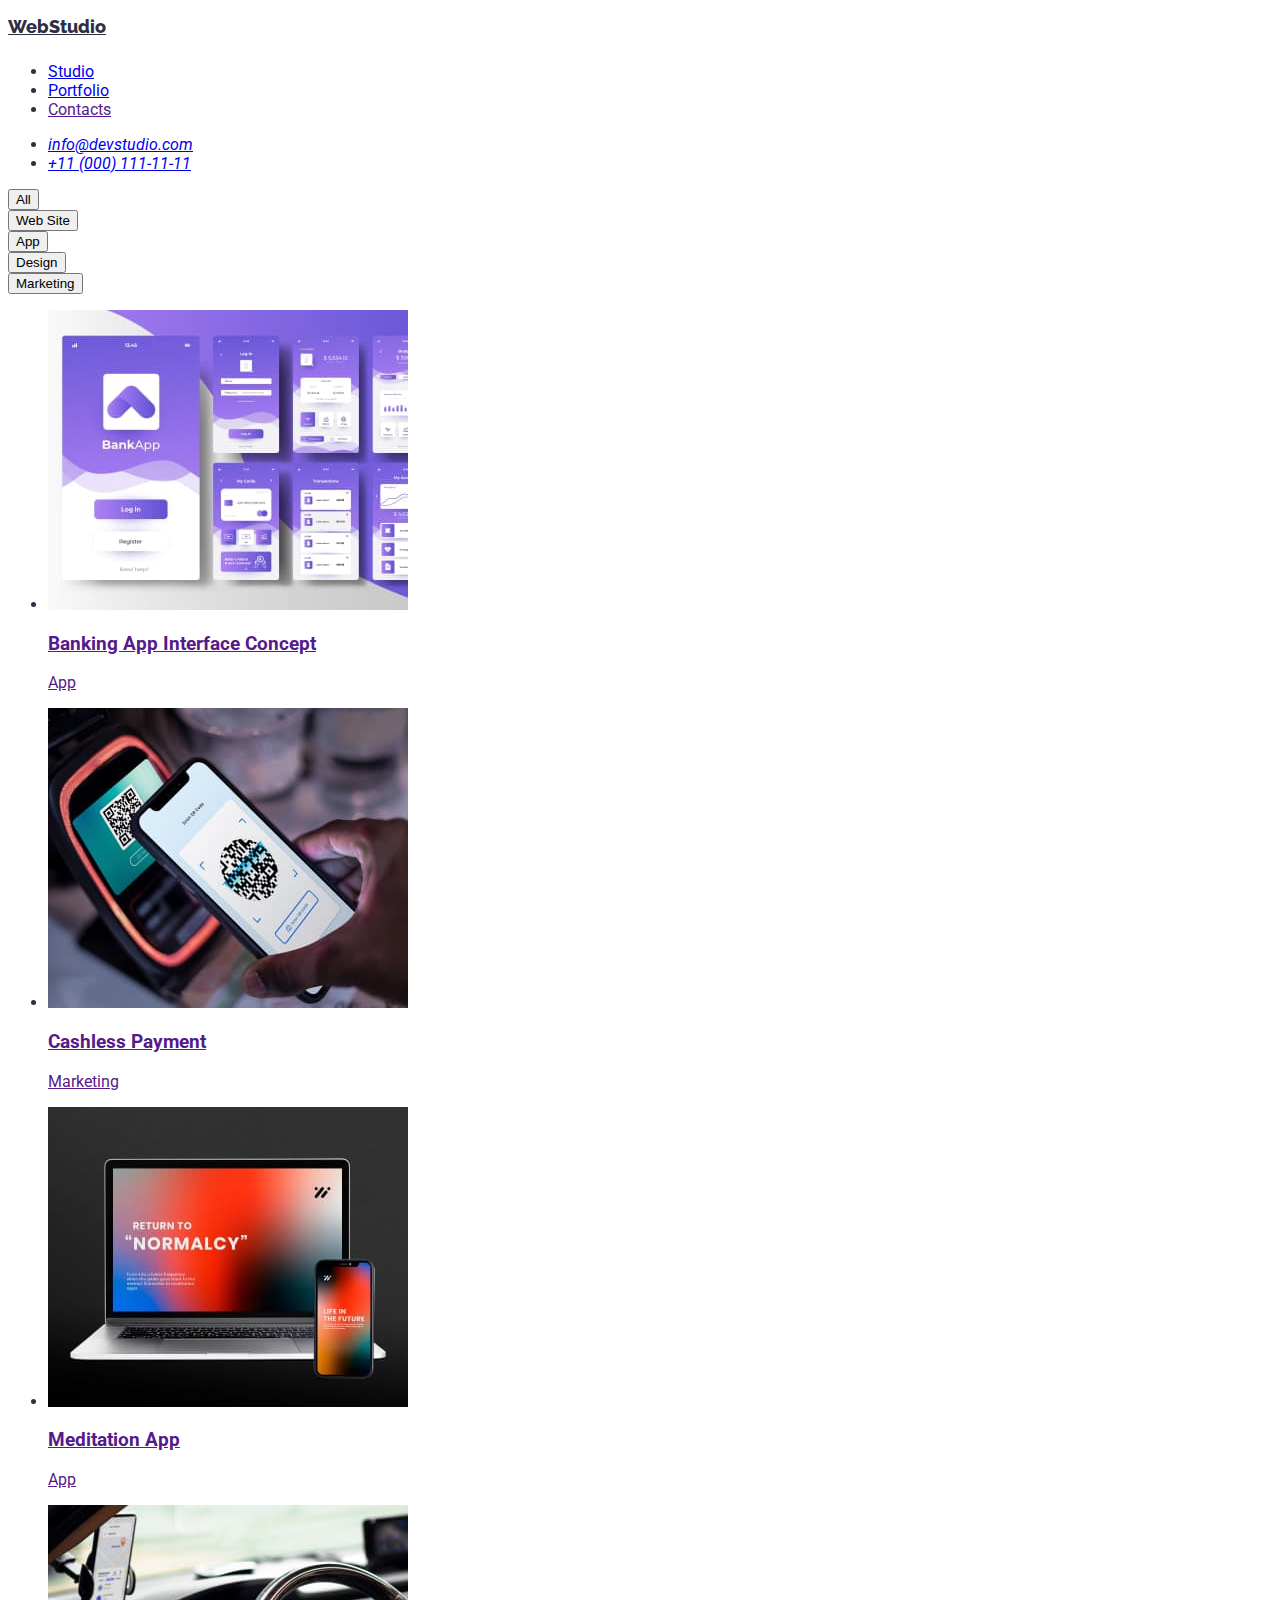
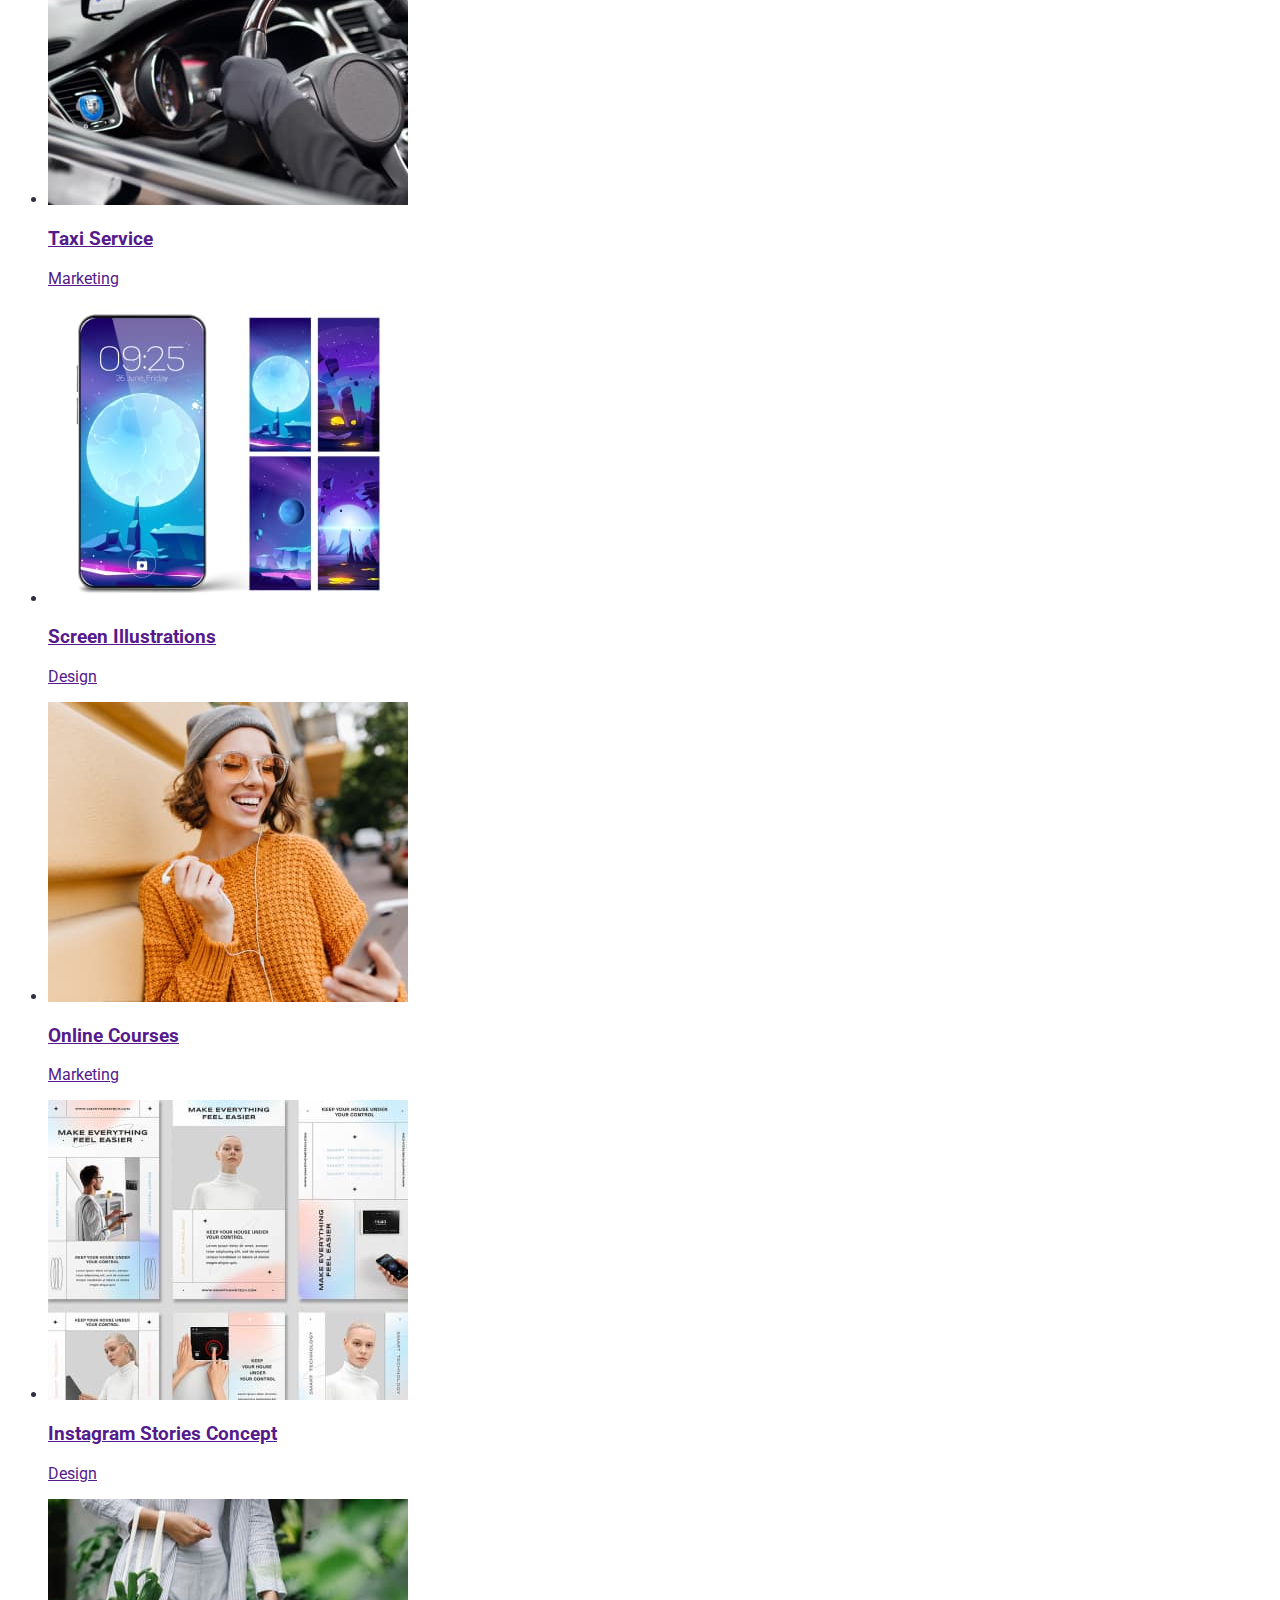
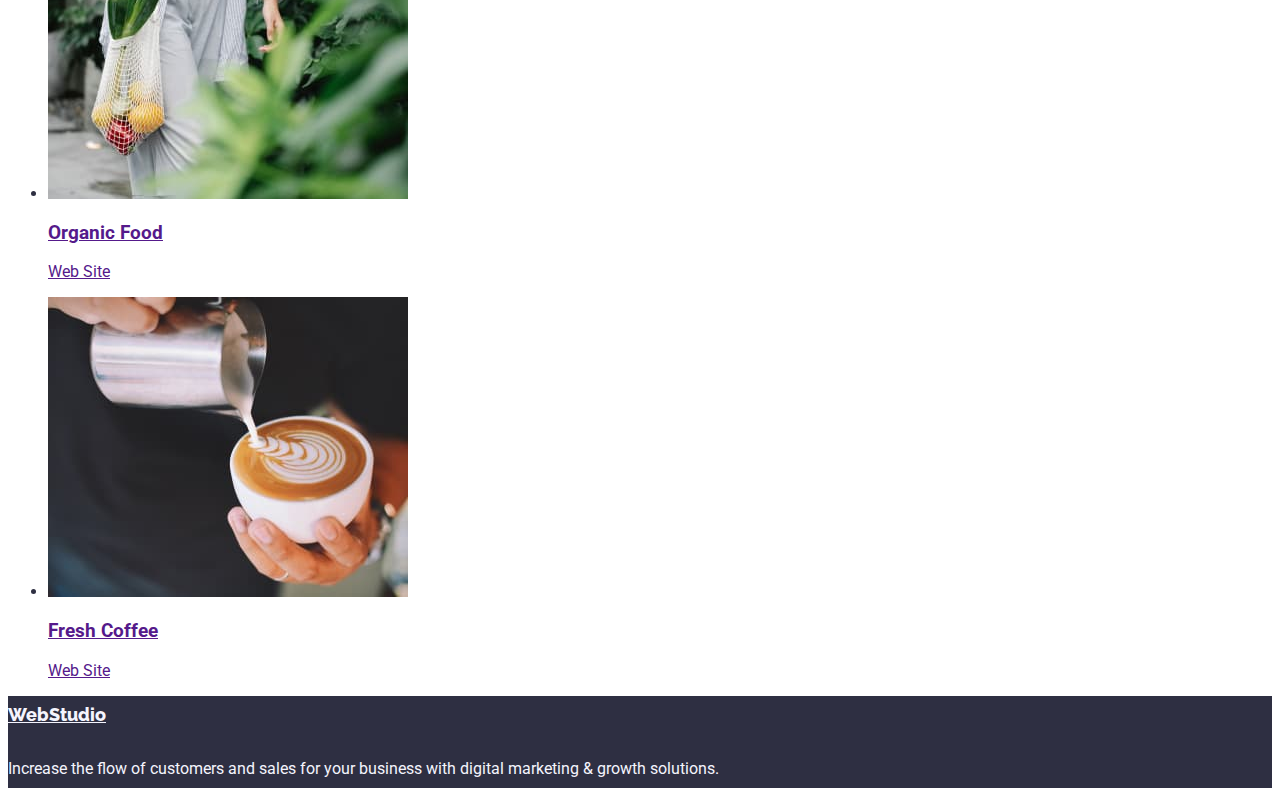
==== portfolio.html @ e11826c3 "summary" ====
<!DOCTYPE html>
<html lang="en">

<head>
    <meta charset="UTF-8">
    <meta http-equiv="X-UA-Compatible" content="IE=edge">
    <meta name="viewport" content="width=device-width, initial-scale=1.0">
    <link rel="stylesheet" href="./css/style.css">
    <link rel="preconnect" href="https://fonts.googleapis.com">
    <link rel="preconnect" href="https://fonts.gstatic.com" crossorigin>
    <link
        href="https://fonts.googleapis.com/css2?family=Raleway:wght@800&family=Roboto:wght@400;500;700;900&display=swap"
        rel="stylesheet">
    <title>Portfolio</title>
</head>

<body>
    <!--HEADER -->
    <header>

        <nav>
            <a href="./index.html" class="logo"><span class="span">Web</span>Studio</a>

            <ul class="site-nav">

                <li>
                    <a href="./index.html" class="link">Studio</a>
                </li>
                <li>
                    <a href="portfolio.html" class="link">Portfolio</a>
                </li>
                <li>
                    <a href="" class="link">Contacts</a>
                </li>

            </ul>
        </nav>
        <!--Contacts-->
        <address>
            <ul class="site-address">
                <li><a href="mailto:info@devstudio.com" class="link">info@devstudio.com</a>
                </li>

                <li><a href="tel:+110001111111" class="link">+11 (000) 111-11-11</a>
                </li>

            </ul>
        </address>

    </header>
    <main>
        <nav class="nav-portfolio">
            <li class="nav-portfolio-list"><a href=""><button type="button" cursor="pointer" class="button">All
                    </button></a>
            </li>
            <li class="nav-portfolio-list"><a href=""><button type="button" cursor="pointer" class="button">Web Site
                    </button></a>
            </li>
            <li class="nav-portfolio-list"><a href=""><button type="button" cursor="pointer" class="button">App
                    </button></a>
            </li>
            <li class="nav-portfolio-list"><a href=""><button type="button" cursor="pointer" class="button">Design
                    </button></a>
            </li>
            <li class="nav-portfolio-list"><a href=""><button type="button" cursor="pointer" class="button">Marketing
                    </button></a>
            </li>
        </nav>
        <section class="article">
            <ul>
                <li class="article-list">
                    <a href="">
                        <img src="/images/portfolio.images/Banking.jpg" alt="Banking" Width="360" Height="300">
                        <h3 class="title"> Banking App Interface Concept</h3>
                        <p class="prg">App</p>
                    </a>
                </li>
                <li class="article-list">
                    <a href="">
                        <img src="./images/portfolio.images/Cashless.jpg" alt="Cashless" Width="360" Height="300">
                        <h3 class="title">Cashless Payment</h3>
                        <p class="prg">Marketing</p>
                    </a>
                </li>
                <li class="article-list">
                    <a href="">
                        <img src="./images/portfolio.images/Meditation.jpg" alt="Meditation" Width="360" Height="300">
                        <h3 class="title">Meditation App</h3>
                        <p class="prg">App</p>
                    </a>
                </li>
                <li class="article-list">
                    <a href="">
                        <img src="./images/portfolio.images/Taxi.jpg" alt="Taxi" Width="360" Height="300">
                        <h3 class="title">Taxi Service</h3>
                        <p class="prg">Marketing</p>
                    </a>
                </li>
                <li class="article-list">
                    <a href="">
                        <img src="./images/portfolio.images/Screen.jpg" alt="Screen" Width="360" Height="300">
                        <h3 class="title">Screen Illustrations</h3>
                        <p class="prg">Design</p>
                    </a>
                </li>
                <li class="article-list">
                    <a href="">
                        <img src="./images/portfolio.images/Online.jpg" alt="Online" Width="360" Height="300">
                        <h3 class="title">Online Courses</h3>
                        <p class="prg">Marketing</p>
                    </a>
                </li>
                <li class="article-list">
                    <a href="">
                        <img src="./images/portfolio.images/Instagram.jpg" alt="Instagram" Width="360" Height="300">
                        <h3 class="title">Instagram Stories Concept</h3>
                        <p class="prg">Design</p>
                    </a>
                </li>
                <li class="article-list">
                    <a href="">
                        <img src="./images/portfolio.images/Organic.jpg" alt="Organic" Width="360" Height="300">
                        <h3 class="title">Organic Food</h3>
                        <p class="prg">Web Site</p>
                    </a>
                </li>
                <li class="article-list">
                    <a href="">
                        <img src="./images/portfolio.images/Fresh.jpg" alt="fresh" Width="360" Height="300">
                        <h3 class="title">Fresh Coffee</h3>
                        <p class="prg">Web Site</p>
                    </a>
                </li class="article-list">
            </ul>

        </section>

    </main>
    <footer class="footer">

        <a href="./index.html" class="logo"><span class="span">Web</span>Studio</a>

        <p class="prg">Increase the flow of customers and sales for your business with digital marketing & growth
            solutions.
        </p>

    </footer>
</body>

</html>
---- css/style.css ----
:root {
  --primary-text-color: #2e2f42;
  --secondary-text-color: #ffffff;
  --accent-text-color: #434455;
  --secondary-link-color: #404bbf;
  --primary-span-color: #4d5ae5;
  --accent-footer-color: #f4f4fd;
  --primary-batton-color: #4d5ae5;
  --secondary-batton-color: #ffffff;
}

/* body */
body {
  color: var(--primary-text-color);
  font-family: "Roboto";
  background: #ffffff;
}

/* header */
.logo {
  font-family: "Raleway";
  font-weight: 800;
  font-size: 18px;
  line-height: 2.1;
  color: var(--primary-text-color);
}

.logo.span {
  color: var(--primary-span-color);
}
/* nav */
.site-nav.link {
  font-weight: 500;
  font-size: 16px;
  line-height: 2.4;
  color: var(--primary-text-color);
}
.site-nav.link:hover {
  color: var(--secondary-link-color);
}
/* address */
.site-address > .link {
  font-weight: 400;
  font-size: 16px;
  line-height: 2.4;
  color: var(--accent-text-color);
}
.site-address > .link:hover {
  color: var(--secondary-link-color);
}
/* hero */
.hero {
  background: #2e2f42;
}
.hero > .hero-title {
  font-weight: 700;
  font-size: 56px;
  line-height: 60px;
  color: var(--secondary-text-color);
}
/* adventage */
.adventage > .feature-list.title {
  font-weight: 500;
  font-size: 20px;
  line-height: 2.4;
  color: var(--primary-text-color);
}
.adventage > .prg {
  font-size: 16px;
  line-height: 2.4;
  color: var(--accent-text-color);
}
/* example */
.example > .title {
  font-weight: 700;
  font-size: 36px;
  line-height: 4;
  color: var(--primary-text-color);
}

/* team */
.team {
  background: #f4f4fd;
}
.team > .title {
  font-weight: 700;
  font-size: 36px;
  line-height: 4;
  color: var(--primary-text-color);
}
.team > .section-title {
  font-weight: 500;
  font-size: 20px;
  line-height: 2.4;
  color: var(--primary-text-color);
}
.team > .prg {
  font-size: 16px;
  line-height: 2.4;
  color: var(--accent-text-color);
}
/* button */
.hero > .button {
  font-weight: 500;
  font-style: inherit;
  font-size: 16px;
  line-height: 2.4;
  background: #4d5ae5;
  color: var(--secondary-text-color);
}
.hero > .button:hover:focus {
  background: #404bbf;
  color: var(--secondary-text-color);
}

/* footer */
.footer {
  background: #2e2f42;
}
.footer > .prg {
  font-size: 16px;
  line-height: 2.4;
  color: var(--accent-footer-color);
}
.footer > .logo {
  font-family: "Raleway";
  font-weight: 800;
  font-size: 18px;
  line-height: 2.1;
  color: var(--accent-footer-color);
}

.footer > .span {
  color: var(--primary-span-color);
}

/* portfolio */
.nav-portfolio.nav-portfolio-list.button {
  color: var(--primary-batton-color);
  background: #f4f4fd;
  font-style: inherit;
  font-weight: 500;
  font-size: 16px;
  line-height: 2.4;
}
/* article */
.article.article-list.title {
  font-weight: 500;
  font-size: 20px;
  line-height: 2.4;
  color: var(--primary-text-color);
}
.article.article-list.prg {
  color: var(--accent-text-color);
}
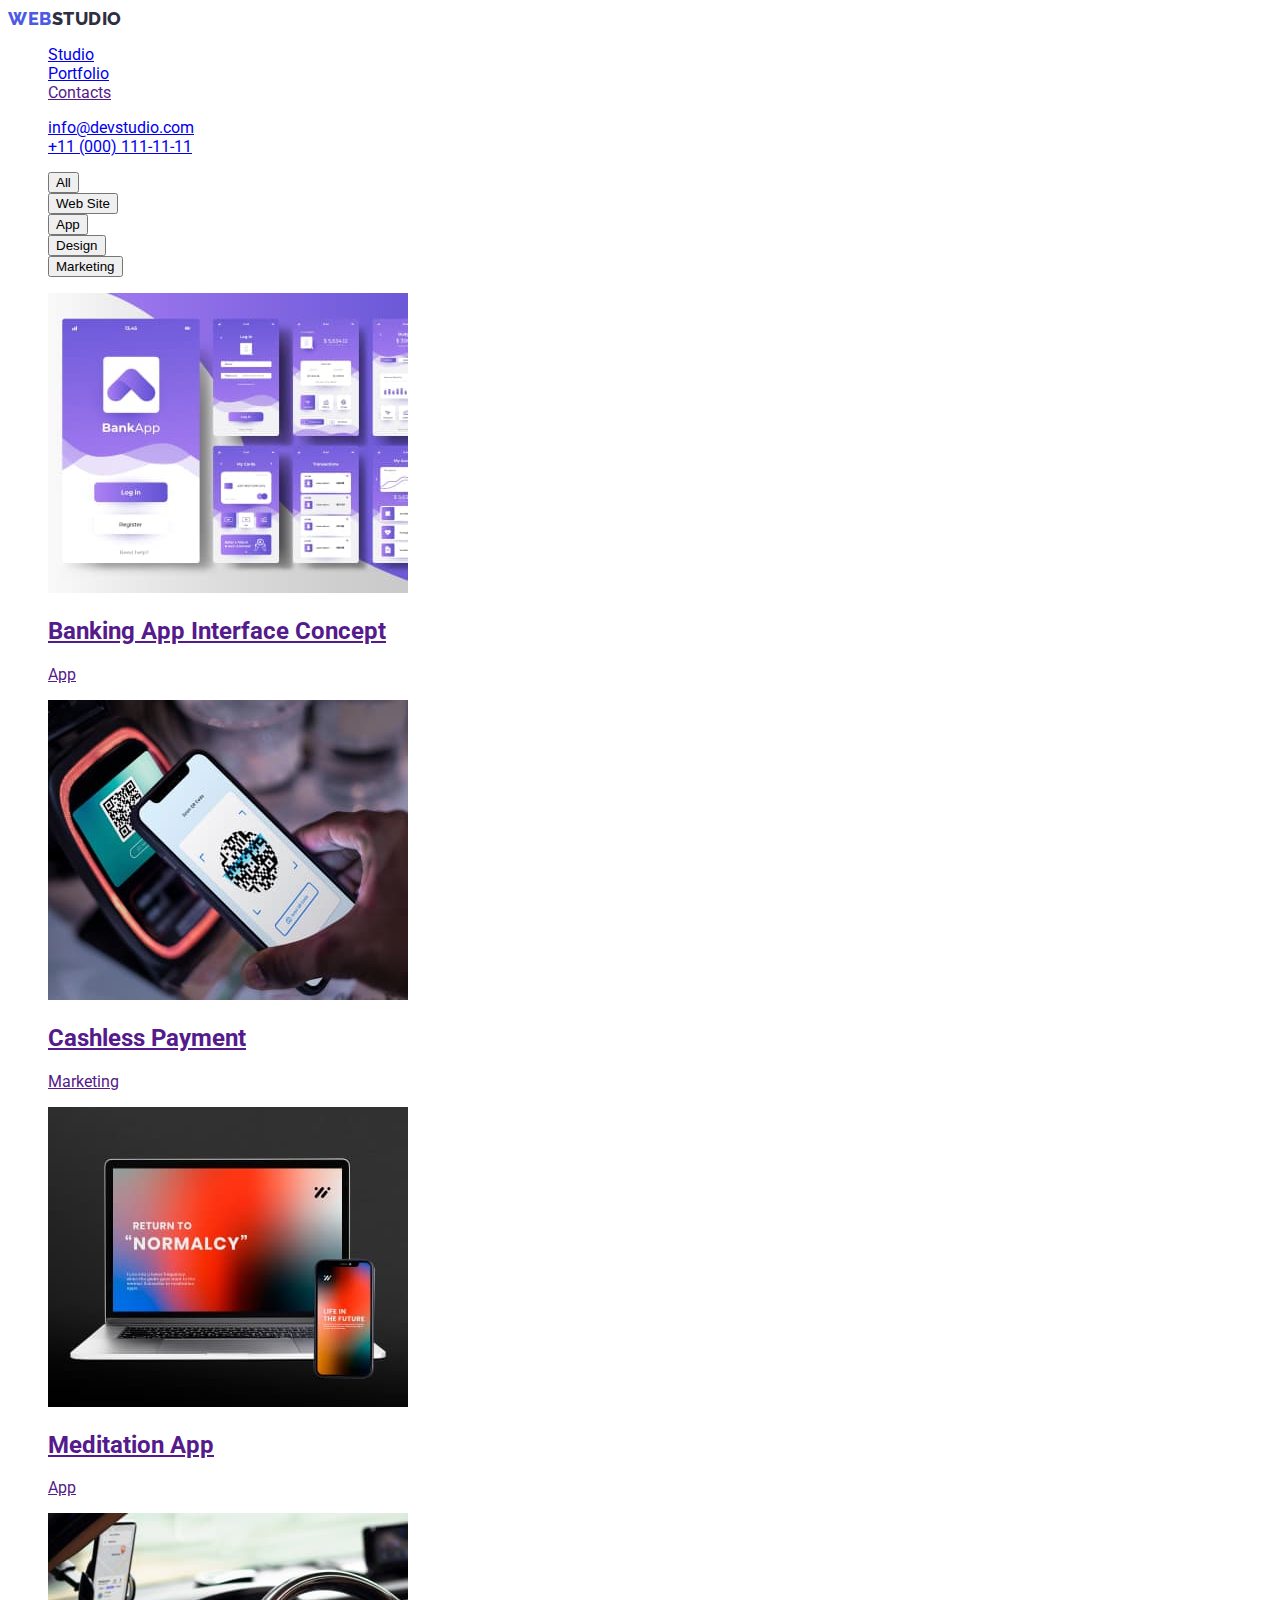
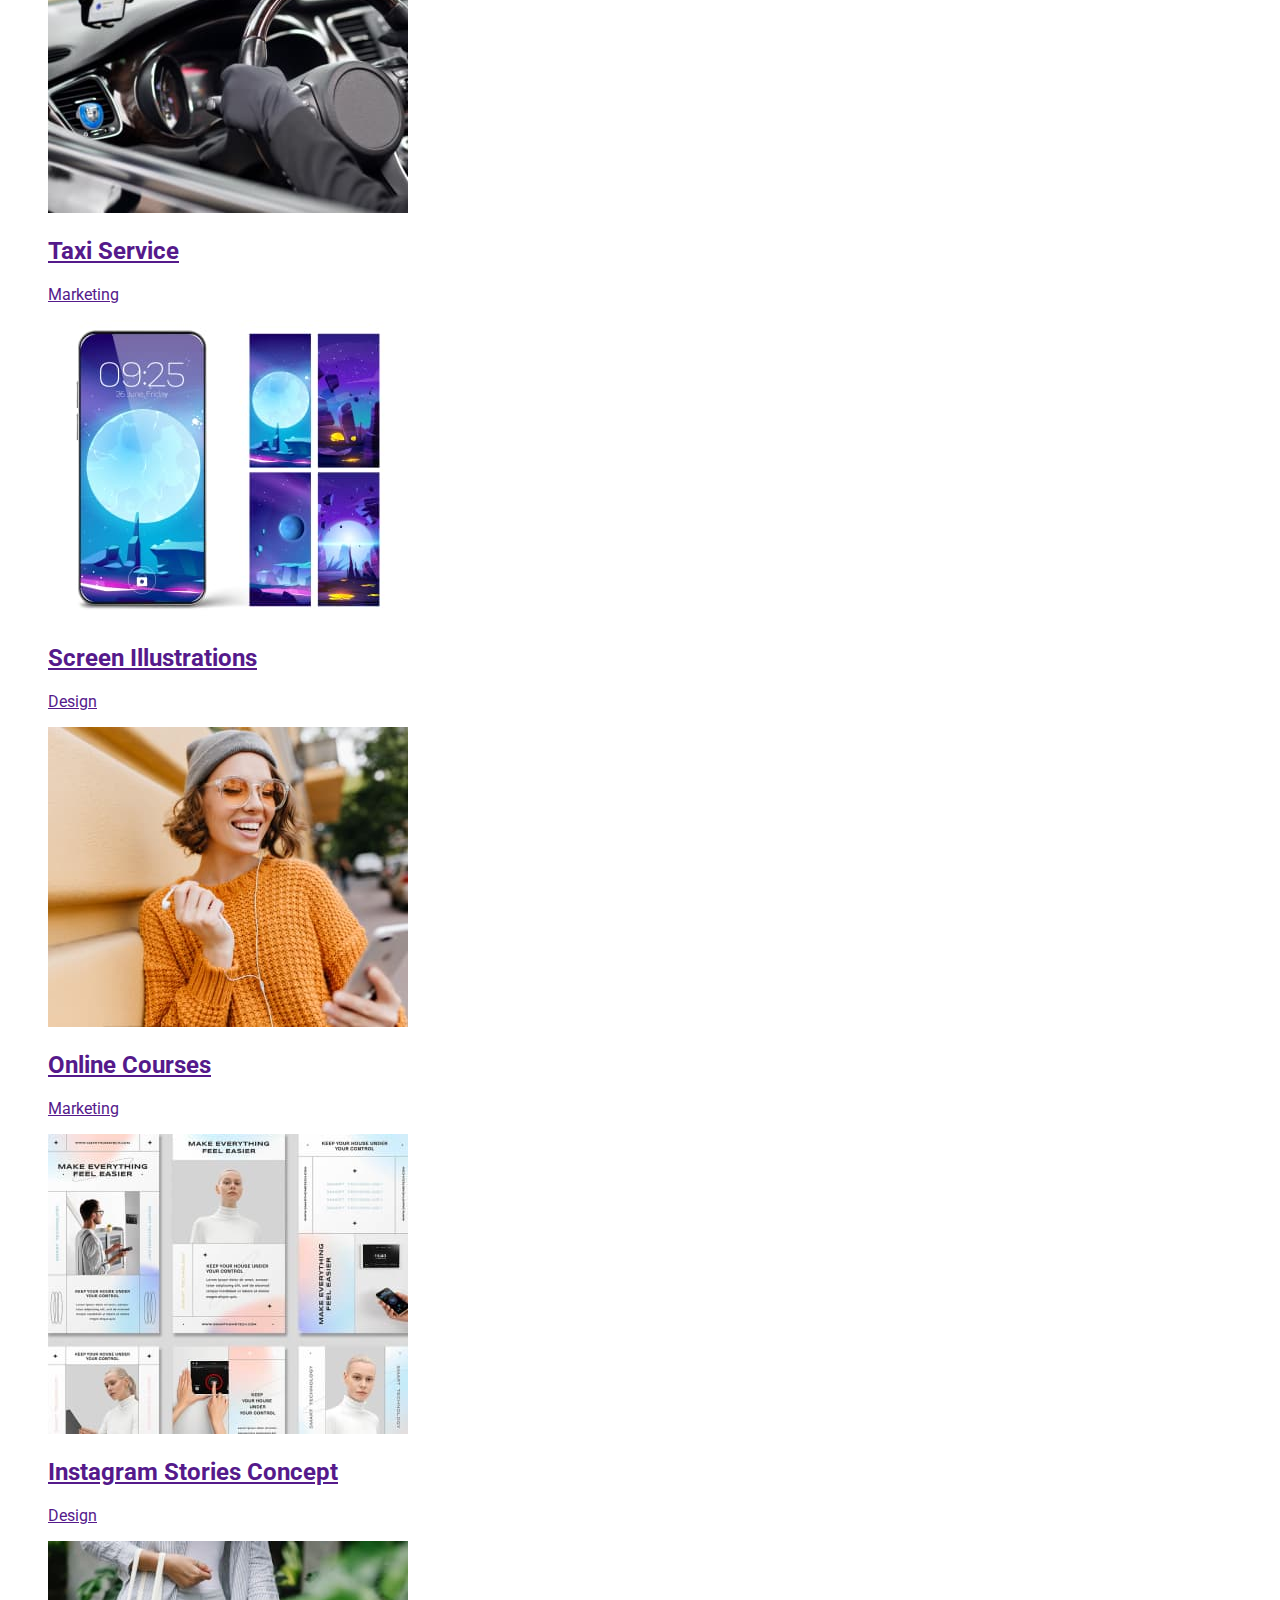
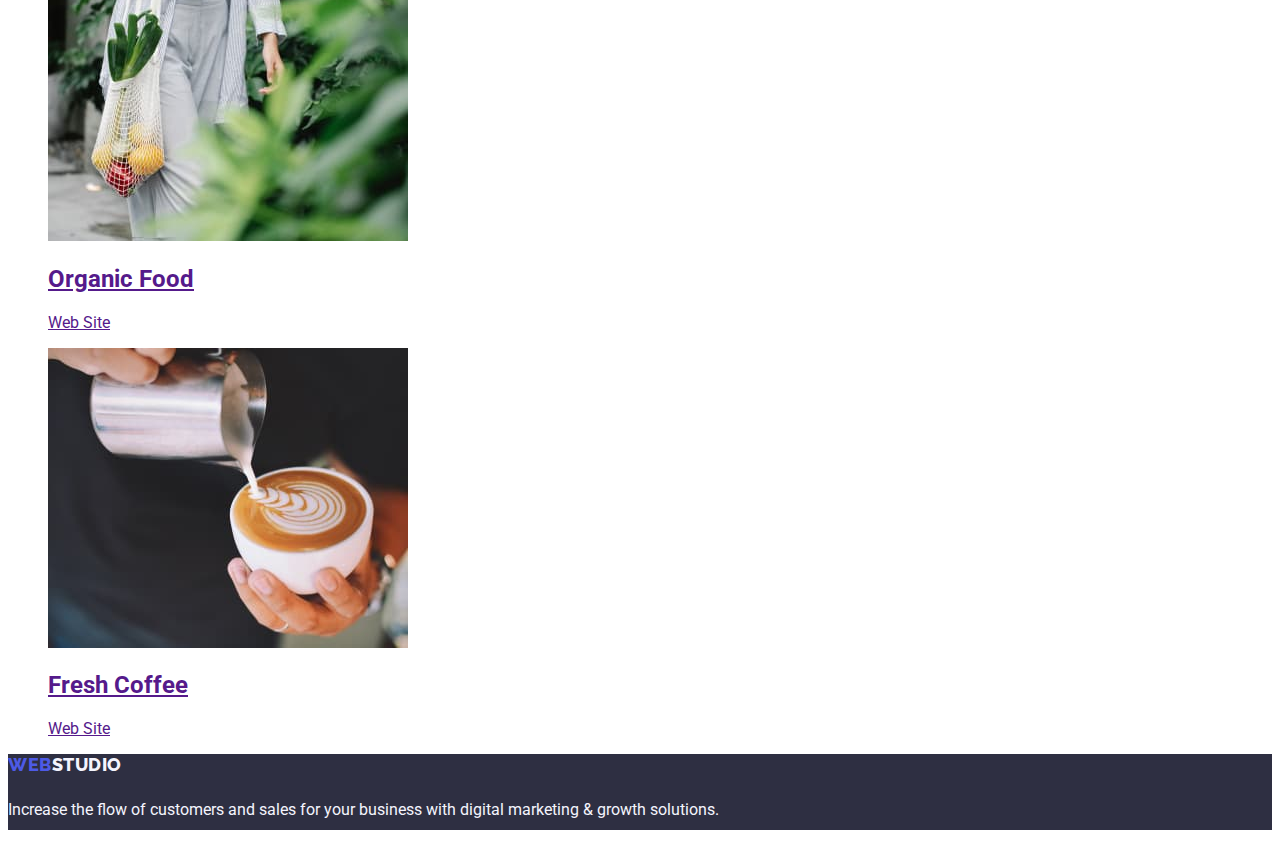
==== commit 8fea4fd6: "summary" ====
--- a/portfolio.html
+++ b/portfolio.html
@@ -19,29 +19,29 @@
     <header>
 
         <nav>
-            <a href="./index.html" class="logo"><span class="span">Web</span>Studio</a>
+            <a href="./index.html" class="logo">Web<span class="span">Studio</span></a>
 
-            <ul class="site-nav">
+            <ul class="list">
 
-                <li>
+                <li class="item">
                     <a href="./index.html" class="link">Studio</a>
                 </li>
-                <li>
+                <li class="item">
                     <a href="portfolio.html" class="link">Portfolio</a>
                 </li>
-                <li>
+                <li class="item">
                     <a href="" class="link">Contacts</a>
                 </li>
 
             </ul>
         </nav>
         <!--Contacts-->
-        <address>
-            <ul class="site-address">
-                <li><a href="mailto:info@devstudio.com" class="link">info@devstudio.com</a>
+        <address class="address">
+            <ul class="list">
+                <li class="item"><a href="mailto:info@devstudio.com" class="link">info@devstudio.com</a>
                 </li>
 
-                <li><a href="tel:+110001111111" class="link">+11 (000) 111-11-11</a>
+                <li class="item"><a href="tel:+110001111111" class="link">+11 (000) 111-11-11</a>
                 </li>
 
             </ul>
@@ -49,88 +49,91 @@
 
     </header>
     <main>
-        <nav class="nav-portfolio">
-            <li class="nav-portfolio-list"><a href=""><button type="button" cursor="pointer" class="button">All
-                    </button></a>
-            </li>
-            <li class="nav-portfolio-list"><a href=""><button type="button" cursor="pointer" class="button">Web Site
-                    </button></a>
-            </li>
-            <li class="nav-portfolio-list"><a href=""><button type="button" cursor="pointer" class="button">App
-                    </button></a>
-            </li>
-            <li class="nav-portfolio-list"><a href=""><button type="button" cursor="pointer" class="button">Design
-                    </button></a>
-            </li>
-            <li class="nav-portfolio-list"><a href=""><button type="button" cursor="pointer" class="button">Marketing
-                    </button></a>
-            </li>
-        </nav>
         <section class="article">
-            <ul>
-                <li class="article-list">
-                    <a href="">
+            <h1 hidden>Podtfolio</h1>
+            <nav class="nav-portfolio">
+                <ul class="list">
+                    <li class="item"><a href=""><button type="button" class="btn">All
+                            </button></a>
+                    </li>
+                    <li class="item"><a href=""><button type="button" class="btn">Web Site
+                            </button></a>
+                    </li>
+                    <li class="item"><a href=""><button type="button" class="btn">App
+                            </button></a>
+                    </li>
+                    <li class="item"><a href=""><button type="button" class="btn">Design
+                            </button></a>
+                    </li>
+                    <li class="item"><a href=""><button type="button" class="btn">Marketing
+                            </button></a>
+                    </li>
+                </ul>
+            </nav>
+            <ul class="list">
+                <li>
+                    <a href="" class="link">
                         <img src="/images/portfolio.images/Banking.jpg" alt="Banking" Width="360" Height="300">
-                        <h3 class="title"> Banking App Interface Concept</h3>
+                        <h2 class="title"> Banking App Interface Concept</h2>
                         <p class="prg">App</p>
                     </a>
                 </li>
-                <li class="article-list">
-                    <a href="">
+                <li>
+                    <a href="" class="link">
                         <img src="./images/portfolio.images/Cashless.jpg" alt="Cashless" Width="360" Height="300">
-                        <h3 class="title">Cashless Payment</h3>
+                        <h2 class="title">Cashless Payment</h2>
                         <p class="prg">Marketing</p>
                     </a>
                 </li>
-                <li class="article-list">
-                    <a href="">
+                <li>
+                    <a href="" class="link">
                         <img src="./images/portfolio.images/Meditation.jpg" alt="Meditation" Width="360" Height="300">
-                        <h3 class="title">Meditation App</h3>
+                        <h2 class="title">Meditation App</h2>
                         <p class="prg">App</p>
                     </a>
                 </li>
-                <li class="article-list">
-                    <a href="">
+                <li class="item">
+                    <a href="" class="link">
                         <img src="./images/portfolio.images/Taxi.jpg" alt="Taxi" Width="360" Height="300">
-                        <h3 class="title">Taxi Service</h3>
+                        <h2 class="title">Taxi Service</h2>
                         <p class="prg">Marketing</p>
                     </a>
                 </li>
-                <li class="article-list">
-                    <a href="">
+                <li class="item">
+                    <a href="" class="link">
                         <img src="./images/portfolio.images/Screen.jpg" alt="Screen" Width="360" Height="300">
-                        <h3 class="title">Screen Illustrations</h3>
+                        <h2 class="title">Screen Illustrations</h2>
                         <p class="prg">Design</p>
                     </a>
                 </li>
-                <li class="article-list">
-                    <a href="">
+                <li>
+                    <a href="" class="link">
                         <img src="./images/portfolio.images/Online.jpg" alt="Online" Width="360" Height="300">
-                        <h3 class="title">Online Courses</h3>
+                        <h2 class="title">Online Courses</h2>
                         <p class="prg">Marketing</p>
                     </a>
                 </li>
-                <li class="article-list">
-                    <a href="">
+                <li>
+                    <a href="" class="link">
                         <img src="./images/portfolio.images/Instagram.jpg" alt="Instagram" Width="360" Height="300">
-                        <h3 class="title">Instagram Stories Concept</h3>
+                        <h2 class="title">Instagram Stories Concept</h2>
                         <p class="prg">Design</p>
                     </a>
                 </li>
-                <li class="article-list">
-                    <a href="">
+                <li>
+                    <a href="" class="link">
                         <img src="./images/portfolio.images/Organic.jpg" alt="Organic" Width="360" Height="300">
-                        <h3 class="title">Organic Food</h3>
+                        <h2 class="title">Organic Food</h2>
                         <p class="prg">Web Site</p>
                     </a>
                 </li>
-                <li class="article-list">
-                    <a href="">
+                <li>
+                    <a href="" class="link">
                         <img src="./images/portfolio.images/Fresh.jpg" alt="fresh" Width="360" Height="300">
-                        <h3 class="title">Fresh Coffee</h3>
+                        <h2 class="title">Fresh Coffee</h2>
                         <p class="prg">Web Site</p>
                     </a>
-                </li class="article-list">
+                </li>
             </ul>
 
         </section>
@@ -138,7 +141,7 @@
     </main>
     <footer class="footer">
 
-        <a href="./index.html" class="logo"><span class="span">Web</span>Studio</a>
+        <a href="./index.html" class="logo">Web<span class="span">Studio</span> </a>
 
         <p class="prg">Increase the flow of customers and sales for your business with digital marketing & growth
             solutions.
--- a/css/style.css
+++ b/css/style.css
@@ -11,41 +11,58 @@
 
 /* body */
 body {
-  color: var(--primary-text-color);
-  font-family: "Roboto";
+  color: var(--accent-text-color);
+  font-family: "Roboto", sans-serif;
   background: #ffffff;
 }
 
 /* header */
 .logo {
-  font-family: "Raleway";
+  font-family: "Raleway", sans-serif;
   font-weight: 800;
+  letter-spacing: 0.03em;
+  text-transform: uppercase;
   font-size: 18px;
-  line-height: 2.1;
-  color: var(--primary-text-color);
-}
-
-.logo.span {
-  color: var(--primary-span-color);
+  text-decoration: none;
+  line-height: 1.17;
+  color: var(--primary-batton-color);
+}
+
+.logo > .span {
+  color: var(--primary-text-color);
 }
 /* nav */
-.site-nav.link {
-  font-weight: 500;
-  font-size: 16px;
-  line-height: 2.4;
-  color: var(--primary-text-color);
-}
-.site-nav.link:hover {
+.list {
+  list-style: none;
+}
+.list.item.link {
+  text-decoration: none;
+  font-weight: 500;
+  font-size: 16px;
+  line-height: 1.5;
+  letter-spacing: 0.02em;
+  color: var(--primary-text-color);
+}
+.list.item.link:hover:focus {
+  text-decoration: none;
   color: var(--secondary-link-color);
 }
 /* address */
-.site-address > .link {
+.address {
+  font-style: normal;
+}
+.address.list {
+  list-style: none;
+}
+.address.list.item {
+  font-style: normal;
   font-weight: 400;
   font-size: 16px;
-  line-height: 2.4;
-  color: var(--accent-text-color);
-}
-.site-address > .link:hover {
+  line-height: 1.5;
+  letter-spacing: 0.02em;
+  color: var(--accent-text-color);
+}
+.site-address.list.link:hover:focus {
   color: var(--secondary-link-color);
 }
 /* hero */
@@ -53,31 +70,43 @@
   background: #2e2f42;
 }
 .hero > .hero-title {
+  text-align: center;
+  letter-spacing: 0.02em;
   font-weight: 700;
   font-size: 56px;
-  line-height: 60px;
+  line-height: 1.07;
   color: var(--secondary-text-color);
 }
 /* adventage */
-.adventage > .feature-list.title {
+.adventage.list {
+  list-style: none;
+}
+.adventage .list.subject {
   font-weight: 500;
   font-size: 20px;
-  line-height: 2.4;
-  color: var(--primary-text-color);
-}
-.adventage > .prg {
-  font-size: 16px;
-  line-height: 2.4;
+  line-height: 1.2;
+  letter-spacing: 0.02em;
+  color: var(--primary-text-color);
+}
+.adventage.prg {
+  font-size: 16px;
+  letter-spacing: 0.02em;
+  line-height: 1.5;
   color: var(--accent-text-color);
 }
 /* example */
 .example > .title {
   font-weight: 700;
+  letter-spacing: 0.02em;
   font-size: 36px;
-  line-height: 4;
-  color: var(--primary-text-color);
-}
-
+  text-align: center;
+  text-transform: capitalize;
+  line-height: 1.11;
+  color: var(--primary-text-color);
+}
+.example.list {
+  list-style: none;
+}
 /* team */
 .team {
   background: #f4f4fd;
@@ -85,32 +114,45 @@
 .team > .title {
   font-weight: 700;
   font-size: 36px;
-  line-height: 4;
-  color: var(--primary-text-color);
+  line-height: 1.11;
+  text-align: center;
+  letter-spacing: 0.02em;
+  text-transform: capitalize;
+  color: var(--primary-text-color);
+}
+.team.list {
+  list-style: none;
+}
+.team.list.item {
+  background-color: #ffffff;
 }
 .team > .section-title {
   font-weight: 500;
   font-size: 20px;
-  line-height: 2.4;
+  line-height: 1.2;
+  letter-spacing: 0.02em;
   color: var(--primary-text-color);
 }
 .team > .prg {
   font-size: 16px;
-  line-height: 2.4;
+  line-height: 1.5;
+  letter-spacing: 0.02em;
   color: var(--accent-text-color);
 }
 /* button */
 .hero > .button {
-  font-weight: 500;
+  font-family: "Roboto", sans-serif;
+  font-weight: 500;
+  letter-spacing: 0.04em;
+  cursor: pointer;
   font-style: inherit;
   font-size: 16px;
-  line-height: 2.4;
-  background: #4d5ae5;
+  line-height: 1.5;
+  background-color: var(--primary-span-color);
   color: var(--secondary-text-color);
 }
 .hero > .button:hover:focus {
   background: #404bbf;
-  color: var(--secondary-text-color);
 }
 
 /* footer */
@@ -123,33 +165,56 @@
   color: var(--accent-footer-color);
 }
 .footer > .logo {
-  font-family: "Raleway";
+  font-family: "Raleway", sans-serif;
   font-weight: 800;
   font-size: 18px;
-  line-height: 2.1;
+  line-height: 1.17;
+  letter-spacing: 0.03em;
+  text-transform: uppercase;
+  color: var(--primary-batton-color);
+}
+
+.footer > .logo > .span {
   color: var(--accent-footer-color);
 }
 
-.footer > .span {
-  color: var(--primary-span-color);
-}
-
 /* portfolio */
-.nav-portfolio.nav-portfolio-list.button {
+.nav-portfolio.list {
+  list-style: none;
+}
+.nav-portfolio.list > .btn {
   color: var(--primary-batton-color);
-  background: #f4f4fd;
   font-style: inherit;
   font-weight: 500;
-  font-size: 16px;
-  line-height: 2.4;
+  letter-spacing: 0.04em;
+  font-family: "Roboto", sans-serif;
+  font-size: 16px;
+  cursor: pointer;
+  line-height: 1.5;
+  background-color: #f4f4fd;
+}
+.nav-portfolio.list > .btn:hover:focus {
+  color: var(--secondary-text-color);
+  background-color: #404bbf;
 }
 /* article */
-.article.article-list.title {
+.article > .list {
+  list-style: none;
+}
+.address > .list > .link {
+  text-decoration: none;
+}
+.article > .list > .title {
   font-weight: 500;
   font-size: 20px;
-  line-height: 2.4;
-  color: var(--primary-text-color);
-}
-.article.article-list.prg {
-  color: var(--accent-text-color);
-}
+  line-height: 1.2;
+  letter-spacing: 0.02em;
+  color: var(--primary-text-color);
+}
+.article > .list > .prg {
+  font-size: 16px;
+  line-height: 1.5;
+  letter-spacing: 0.02em;
+
+  color: var(--accent-text-color);
+}
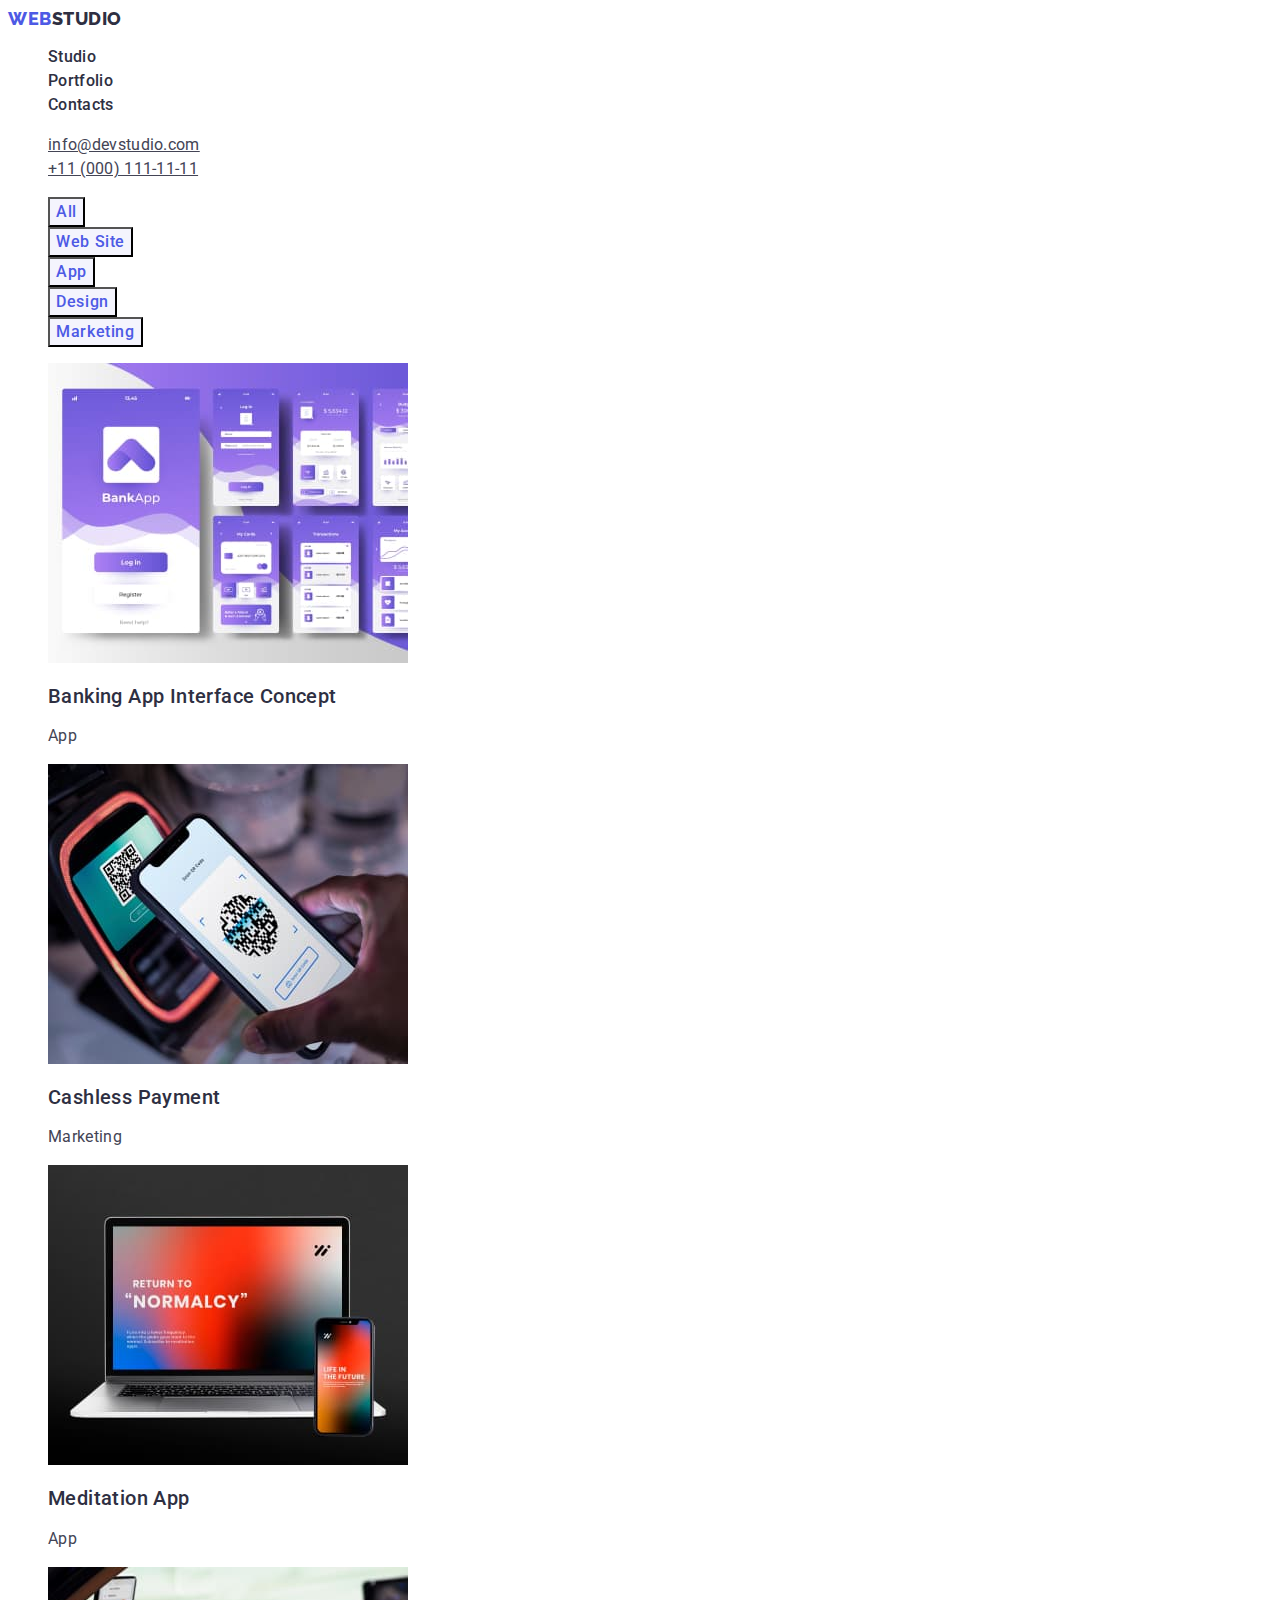
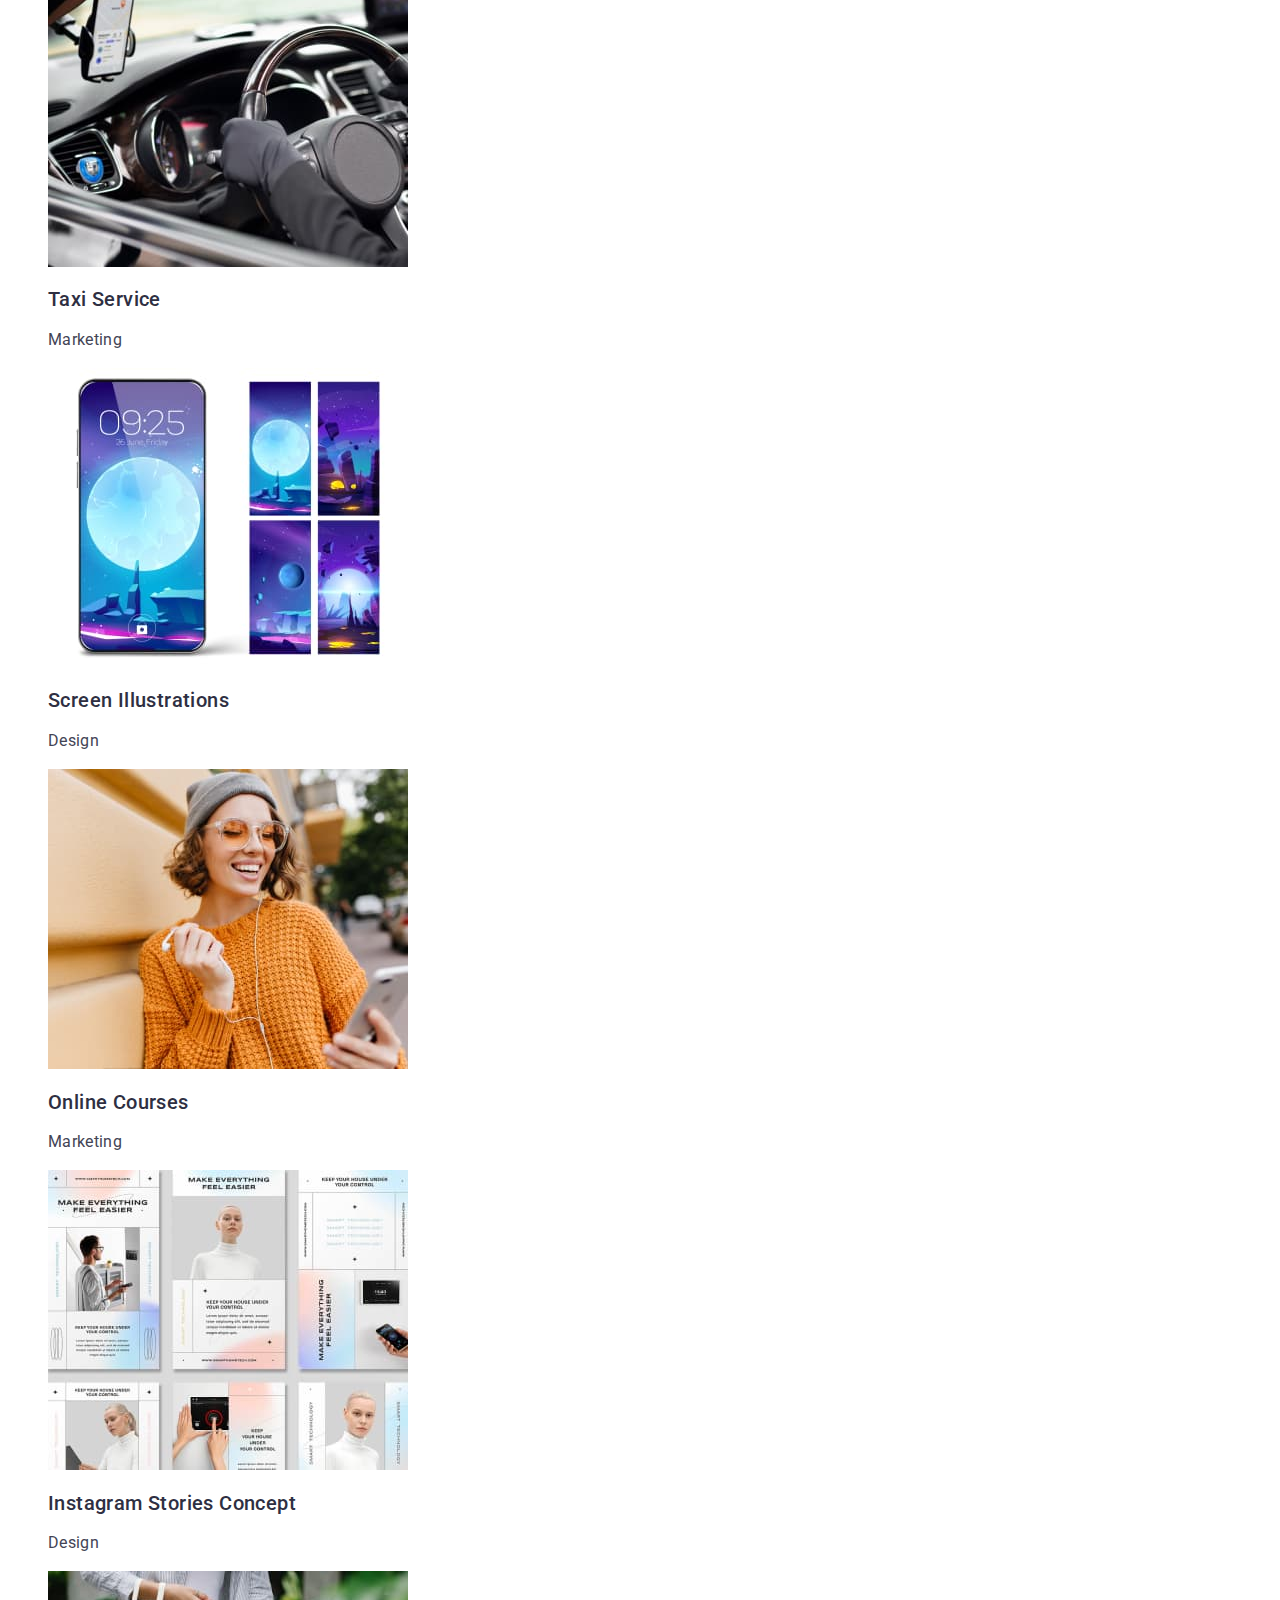
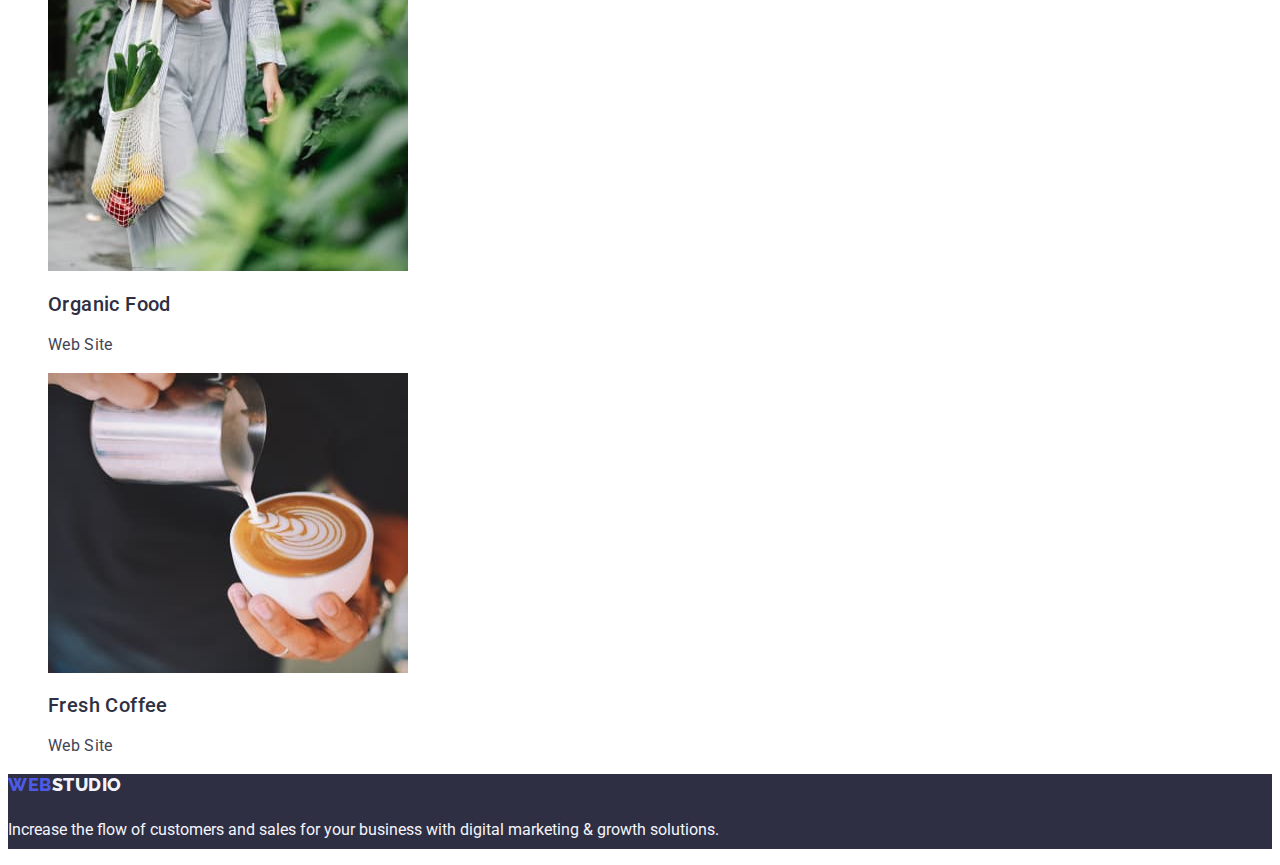
==== commit 6abb4bcd: "summary" ====
--- a/portfolio.html
+++ b/portfolio.html
@@ -16,32 +16,32 @@
 
 <body>
     <!--HEADER -->
-    <header>
+    <header class="header">
+        <a href="./index.html" class="header-logo-link">Web<span class="header-span">Studio</span></a>
+        <nav class="header-nav">
+            <ul class="header-nav-list">
 
-        <nav>
-            <a href="./index.html" class="logo">Web<span class="span">Studio</span></a>
-
-            <ul class="list">
-
-                <li class="item">
-                    <a href="./index.html" class="link">Studio</a>
+                <li class="header-nav-item">
+                    <a href="./index.html" class="header-nav-link">Studio</a>
                 </li>
-                <li class="item">
-                    <a href="portfolio.html" class="link">Portfolio</a>
+                <li class="header-nav-item">
+                    <a href="./portfolio.html" class="header-nav-link">Portfolio</a>
                 </li>
-                <li class="item">
-                    <a href="" class="link">Contacts</a>
+                <li class="header-nav-item">
+                    <a href="" class="header-nav-link">Contacts</a>
                 </li>
 
             </ul>
         </nav>
         <!--Contacts-->
-        <address class="address">
-            <ul class="list">
-                <li class="item"><a href="mailto:info@devstudio.com" class="link">info@devstudio.com</a>
+        <address class="header-address">
+            <ul class="header-address-list">
+                <li class="header-list-item"><a href="mailto:info@devstudio.com"
+                        class="header-address-link">info@devstudio.com</a>
                 </li>
 
-                <li class="item"><a href="tel:+110001111111" class="link">+11 (000) 111-11-11</a>
+                <li class="header-list-item"><a href="tel:+110001111111" class="header-address-link">+11 (000)
+                        111-11-11</a>
                 </li>
 
             </ul>
@@ -51,87 +51,85 @@
     <main>
         <section class="article">
             <h1 hidden>Podtfolio</h1>
-            <nav class="nav-portfolio">
-                <ul class="list">
-                    <li class="item"><a href=""><button type="button" class="btn">All
-                            </button></a>
-                    </li>
-                    <li class="item"><a href=""><button type="button" class="btn">Web Site
-                            </button></a>
-                    </li>
-                    <li class="item"><a href=""><button type="button" class="btn">App
-                            </button></a>
-                    </li>
-                    <li class="item"><a href=""><button type="button" class="btn">Design
-                            </button></a>
-                    </li>
-                    <li class="item"><a href=""><button type="button" class="btn">Marketing
-                            </button></a>
-                    </li>
-                </ul>
-            </nav>
-            <ul class="list">
-                <li>
-                    <a href="" class="link">
+            <ul class="article-button-list">
+                <li class="article-batton-item"><button type="button" class="btn">All
+                    </button>
+                </li>
+                <li class="article-batton-item"><button type="button" class="btn">Web Site
+                    </button>
+                </li>
+                <li class="article-batton-item"><button type="button" class="btn">App
+                    </button>
+                </li>
+                <li class="article-batton-item"><button type="button" class="btn">Design
+                    </button>
+                </li>
+                <li class="article-batton-item"><button type="button" class="btn">Marketing
+                    </button>
+                </li>
+            </ul>
+            <ul class="artile-list">
+                <li class="article-list-item">
+                    <a href="" class="article-item-link">
                         <img src="/images/portfolio.images/Banking.jpg" alt="Banking" Width="360" Height="300">
-                        <h2 class="title"> Banking App Interface Concept</h2>
-                        <p class="prg">App</p>
+                        <h2 class="article-item-title"> Banking App Interface Concept</h2>
+                        <p class="article-item-prg">App</p>
                     </a>
                 </li>
-                <li>
-                    <a href="" class="link">
+                <li class="article-list-item">
+                    <a href="" class="article-item-link">
                         <img src="./images/portfolio.images/Cashless.jpg" alt="Cashless" Width="360" Height="300">
-                        <h2 class="title">Cashless Payment</h2>
-                        <p class="prg">Marketing</p>
+                        <h2 class="article-item-title">Cashless Payment</h2>
+                        <p class="article-item-prg">Marketing</p>
                     </a>
                 </li>
-                <li>
-                    <a href="" class="link">
+                <li class="article-list-item">
+                    <a href="" class="article-item-link">
                         <img src="./images/portfolio.images/Meditation.jpg" alt="Meditation" Width="360" Height="300">
-                        <h2 class="title">Meditation App</h2>
-                        <p class="prg">App</p>
+                        <h2 class="article-item-title">Meditation App</h2>
+                        <p class="article-item-prg">App</p>
                     </a>
                 </li>
-                <li class="item">
-                    <a href="" class="link">
+                <li class="article-list-item">
+                    <a href="" class="article-item-link">
                         <img src="./images/portfolio.images/Taxi.jpg" alt="Taxi" Width="360" Height="300">
-                        <h2 class="title">Taxi Service</h2>
-                        <p class="prg">Marketing</p>
+                        <h2 class="article-item-title">Taxi Service</h2>
+                        <p class="article-item-prg">Marketing</p>
                     </a>
                 </li>
-                <li class="item">
-                    <a href="" class="link">
+                <li class="article-list-item">
+                    <a href="" class="article-item-link">
                         <img src="./images/portfolio.images/Screen.jpg" alt="Screen" Width="360" Height="300">
-                        <h2 class="title">Screen Illustrations</h2>
-                        <p class="prg">Design</p>
+                        <h2 class="article-item-title">Screen Illustrations</h2>
+                        <p class="article-item-prg">Design</p>
                     </a>
                 </li>
-                <li>
-                    <a href="" class="link">
+                <li class="article-list-item">
+                    <a href="" class="article-item-link">
                         <img src="./images/portfolio.images/Online.jpg" alt="Online" Width="360" Height="300">
-                        <h2 class="title">Online Courses</h2>
-                        <p class="prg">Marketing</p>
+                        <h2 class="article-item-title">Online Courses</h2>
+                        <p class="article-item-prg">Marketing</p>
                     </a>
                 </li>
-                <li>
-                    <a href="" class="link">
+                <li class="article-list-item">
+                    <a href="" class="article-item-link">
                         <img src="./images/portfolio.images/Instagram.jpg" alt="Instagram" Width="360" Height="300">
-                        <h2 class="title">Instagram Stories Concept</h2>
-                        <p class="prg">Design</p>
+                        <h2 class="article-item-title">Instagram Stories Concept</h2>
+                        <p class="article-item-prg">Design</p>
                     </a>
                 </li>
-                <li>
-                    <a href="" class="link">
+                <li class="article-list-item">
+                    <a href="" class="article-item-link">
                         <img src="./images/portfolio.images/Organic.jpg" alt="Organic" Width="360" Height="300">
-                        <h2 class="title">Organic Food</h2>
-                        <p class="prg">Web Site</p>
+                        <h2 class="article-item-title">Organic Food</h2>
+                        <p class="article-item-prg">Web Site</p>
                     </a>
                 </li>
-                <li>
-                    <a href="" class="link">
+                <li class="article-list-item">
+                    <a href="" class="article-item-link">
                         <img src="./images/portfolio.images/Fresh.jpg" alt="fresh" Width="360" Height="300">
-                        <h2 class="title">Fresh Coffee</h2>
-                        <p class="prg">Web Site</p>
+                        <h2 class="article-item-title">Fresh Coffee</h2>
+                        <p class="article-item-prg">Web Site</p>
                     </a>
                 </li>
             </ul>
@@ -141,13 +139,14 @@
     </main>
     <footer class="footer">
 
-        <a href="./index.html" class="logo">Web<span class="span">Studio</span> </a>
+        <a href="./index.html" class="footer-logo-link">Web<span class="footer-span">Studio</span> </a>
 
         <p class="prg">Increase the flow of customers and sales for your business with digital marketing & growth
             solutions.
         </p>
 
     </footer>
+    </footer>
 </body>
 
 </html>--- a/css/style.css
+++ b/css/style.css
@@ -15,46 +15,58 @@
   font-family: "Roboto", sans-serif;
   background: #ffffff;
 }
+ul {
+  list-style: none;
+}
 
 /* header */
-.logo {
+
+/* logo */
+.header-logo-link {
+  text-decoration: none;
+}
+.header-logo-link {
   font-family: "Raleway", sans-serif;
   font-weight: 800;
   letter-spacing: 0.03em;
   text-transform: uppercase;
   font-size: 18px;
-  text-decoration: none;
   line-height: 1.17;
   color: var(--primary-batton-color);
 }
-
-.logo > .span {
-  color: var(--primary-text-color);
-}
-/* nav */
-.list {
-  list-style: none;
-}
-.list.item.link {
-  text-decoration: none;
-  font-weight: 500;
-  font-size: 16px;
-  line-height: 1.5;
-  letter-spacing: 0.02em;
-  color: var(--primary-text-color);
-}
-.list.item.link:hover:focus {
-  text-decoration: none;
+.header-span {
+  color: var(--primary-text-color);
+}
+/* navi */
+.header-nav-list {
+  list-style: none;
+}
+.header-nav-item {
+  text-decoration: none;
+}
+.header-nav-link {
+  text-decoration: none;
+  font-weight: 500;
+  font-size: 16px;
+  line-height: 1.5;
+  letter-spacing: 0.02em;
+  color: var(--primary-text-color);
+}
+.header-nav-link:hover,
+:focus {
   color: var(--secondary-link-color);
 }
 /* address */
-.address {
+.header-address {
   font-style: normal;
 }
-.address.list {
-  list-style: none;
-}
-.address.list.item {
+.header-address-list {
+  list-style: none;
+}
+.header-list-item {
+  list-style: none;
+}
+.header-address-link {
   font-style: normal;
   font-weight: 400;
   font-size: 16px;
@@ -62,9 +74,11 @@
   letter-spacing: 0.02em;
   color: var(--accent-text-color);
 }
-.site-address.list.link:hover:focus {
+.header-address-link:hover,
+:focus {
   color: var(--secondary-link-color);
 }
+
 /* hero */
 .hero {
   background: #2e2f42;
@@ -164,7 +178,10 @@
   line-height: 2.4;
   color: var(--accent-footer-color);
 }
-.footer > .logo {
+.footer-logo-link {
+  text-decoration: none;
+}
+.footer-logo-link {
   font-family: "Raleway", sans-serif;
   font-weight: 800;
   font-size: 18px;
@@ -174,15 +191,16 @@
   color: var(--primary-batton-color);
 }
 
-.footer > .logo > .span {
+.footer-span {
   color: var(--accent-footer-color);
 }
-
+/* -------------------- */
+/*  --------------------*/
 /* portfolio */
-.nav-portfolio.list {
-  list-style: none;
-}
-.nav-portfolio.list > .btn {
+.nav-portfolio > .list {
+  list-style: none;
+}
+.nav-portfolio > .list > .btn {
   color: var(--primary-batton-color);
   font-style: inherit;
   font-weight: 500;
@@ -193,28 +211,46 @@
   line-height: 1.5;
   background-color: #f4f4fd;
 }
-.nav-portfolio.list > .btn:hover:focus {
+.nav-portfolio > .list > .btn:hover:focus {
   color: var(--secondary-text-color);
   background-color: #404bbf;
 }
+
 /* article */
-.article > .list {
-  list-style: none;
-}
-.address > .list > .link {
-  text-decoration: none;
-}
-.article > .list > .title {
+.article-button-list {
+  list-style: none;
+}
+.btn {
+  font-family: "Roboto", sans-serif;
+  font-weight: 500;
+  font-size: 16px;
+  line-height: 1.5;
+  letter-spacing: 0.04em;
+  color: var(--primary-batton-color);
+  background-color: var(--accent-footer-color);
+  cursor: pointer;
+}
+.btn:hover,
+:focus {
+  color: var(--secondary-text-color);
+  background-color: #404bbf;
+}
+.artile-list {
+  text-decoration: none;
+}
+.article-item-link {
+  text-decoration: none;
+}
+.article-item-title {
   font-weight: 500;
   font-size: 20px;
   line-height: 1.2;
   letter-spacing: 0.02em;
   color: var(--primary-text-color);
 }
-.article > .list > .prg {
-  font-size: 16px;
-  line-height: 1.5;
-  letter-spacing: 0.02em;
-
-  color: var(--accent-text-color);
-}
+.article-item-prg {
+  font-size: 16px;
+  line-height: 1.5;
+  letter-spacing: 0.02em;
+  color: var(--accent-text-color);
+}
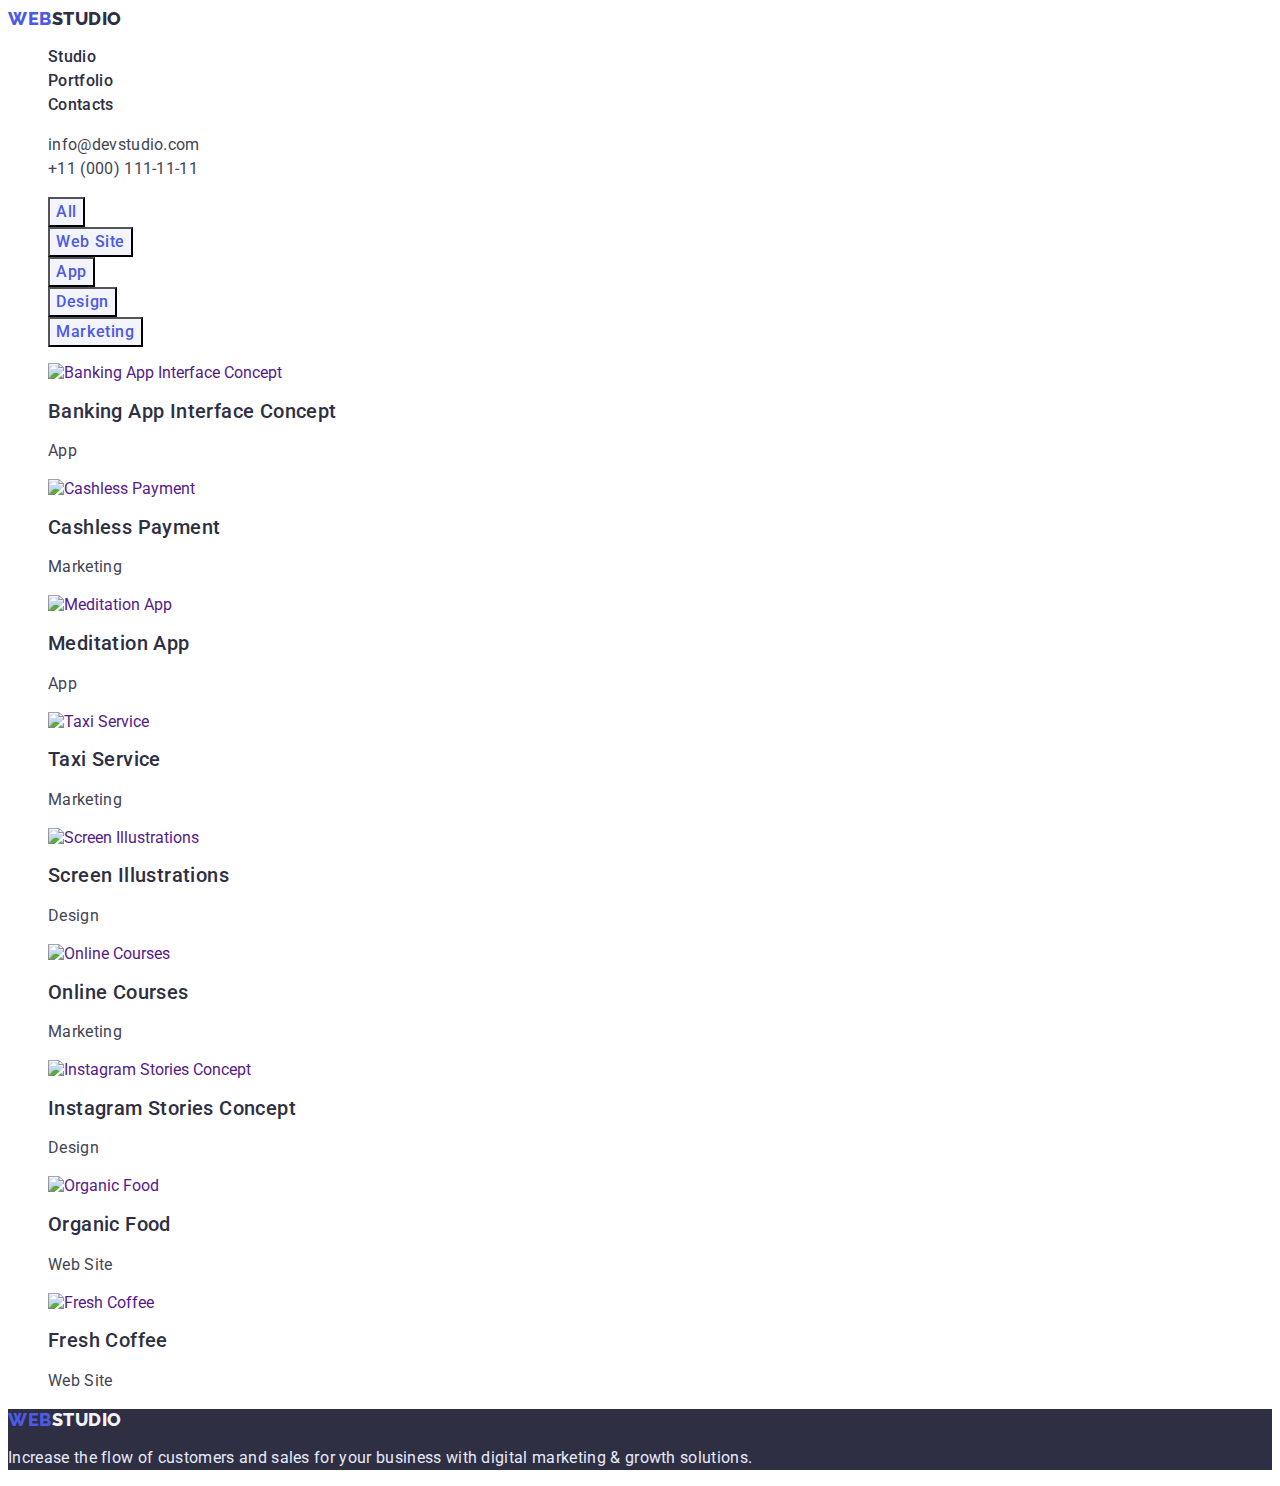
==== commit 894e5b5e: "summary" ====
--- a/portfolio.html
+++ b/portfolio.html
@@ -2,151 +2,134 @@
 <html lang="en">
 
 <head>
-    <meta charset="UTF-8">
-    <meta http-equiv="X-UA-Compatible" content="IE=edge">
-    <meta name="viewport" content="width=device-width, initial-scale=1.0">
-    <link rel="stylesheet" href="./css/style.css">
-    <link rel="preconnect" href="https://fonts.googleapis.com">
-    <link rel="preconnect" href="https://fonts.gstatic.com" crossorigin>
-    <link
-        href="https://fonts.googleapis.com/css2?family=Raleway:wght@800&family=Roboto:wght@400;500;700;900&display=swap"
-        rel="stylesheet">
-    <title>Portfolio</title>
+  <meta charset="UTF-8" />
+  <meta http-equiv="X-UA-Compatible" content="IE=edge" />
+  <meta name="viewport" content="width=device-width, initial-scale=1.0" />
+  <title>portfolio</title>
+  <link rel="preconnect" href="https://fonts.googleapis.com" />
+  <link rel="preconnect" href="https://fonts.gstatic.com" crossorigin />
+  <link href="https://fonts.googleapis.com/css2?family=Raleway:wght@800&family=Roboto:wght@400;500;700;900&display=swap"
+    rel="stylesheet" />
+  <link rel="stylesheet" href="./css/style.css" />
 </head>
 
 <body>
-    <!--HEADER -->
-    <header class="header">
-        <a href="./index.html" class="header-logo-link">Web<span class="header-span">Studio</span></a>
-        <nav class="header-nav">
-            <ul class="header-nav-list">
+  <header>
+    <!-- Navigation -->
+    <nav class="nav">
+      <a class="logo link" href="./index.html">Web<span class="logo-header">Studio</span></a>
+      <ul class="list">
+        <li><a class="nav-link link" href="./index.html">Studio</a></li>
+        <li>
+          <a class="nav-link link" href="./portfolio.html">Portfolio</a>
+        </li>
+        <li><a class="nav-link link" href="">Contacts</a></li>
+      </ul>
+    </nav>
 
-                <li class="header-nav-item">
-                    <a href="./index.html" class="header-nav-link">Studio</a>
-                </li>
-                <li class="header-nav-item">
-                    <a href="./portfolio.html" class="header-nav-link">Portfolio</a>
-                </li>
-                <li class="header-nav-item">
-                    <a href="" class="header-nav-link">Contacts</a>
-                </li>
+    <!-- Contacts -->
+    <address class="address">
+      <ul class="list">
+        <li>
+          <a class="address-link link" href="mailto:info@devstudio.com">info@devstudio.com</a>
+        </li>
+        <li>
+          <a class="address-link link" href="tel:+110001111111">+11 (000) 111-11-11</a>
+        </li>
+      </ul>
+    </address>
+  </header>
 
-            </ul>
-        </nav>
-        <!--Contacts-->
-        <address class="header-address">
-            <ul class="header-address-list">
-                <li class="header-list-item"><a href="mailto:info@devstudio.com"
-                        class="header-address-link">info@devstudio.com</a>
-                </li>
-
-                <li class="header-list-item"><a href="tel:+110001111111" class="header-address-link">+11 (000)
-                        111-11-11</a>
-                </li>
-
-            </ul>
-        </address>
-
-    </header>
-    <main>
-        <section class="article">
-            <h1 hidden>Podtfolio</h1>
-            <ul class="article-button-list">
-                <li class="article-batton-item"><button type="button" class="btn">All
-                    </button>
-                </li>
-                <li class="article-batton-item"><button type="button" class="btn">Web Site
-                    </button>
-                </li>
-                <li class="article-batton-item"><button type="button" class="btn">App
-                    </button>
-                </li>
-                <li class="article-batton-item"><button type="button" class="btn">Design
-                    </button>
-                </li>
-                <li class="article-batton-item"><button type="button" class="btn">Marketing
-                    </button>
-                </li>
-            </ul>
-            <ul class="artile-list">
-                <li class="article-list-item">
-                    <a href="" class="article-item-link">
-                        <img src="/images/portfolio.images/Banking.jpg" alt="Banking" Width="360" Height="300">
-                        <h2 class="article-item-title"> Banking App Interface Concept</h2>
-                        <p class="article-item-prg">App</p>
-                    </a>
-                </li>
-                <li class="article-list-item">
-                    <a href="" class="article-item-link">
-                        <img src="./images/portfolio.images/Cashless.jpg" alt="Cashless" Width="360" Height="300">
-                        <h2 class="article-item-title">Cashless Payment</h2>
-                        <p class="article-item-prg">Marketing</p>
-                    </a>
-                </li>
-                <li class="article-list-item">
-                    <a href="" class="article-item-link">
-                        <img src="./images/portfolio.images/Meditation.jpg" alt="Meditation" Width="360" Height="300">
-                        <h2 class="article-item-title">Meditation App</h2>
-                        <p class="article-item-prg">App</p>
-                    </a>
-                </li>
-                <li class="article-list-item">
-                    <a href="" class="article-item-link">
-                        <img src="./images/portfolio.images/Taxi.jpg" alt="Taxi" Width="360" Height="300">
-                        <h2 class="article-item-title">Taxi Service</h2>
-                        <p class="article-item-prg">Marketing</p>
-                    </a>
-                </li>
-                <li class="article-list-item">
-                    <a href="" class="article-item-link">
-                        <img src="./images/portfolio.images/Screen.jpg" alt="Screen" Width="360" Height="300">
-                        <h2 class="article-item-title">Screen Illustrations</h2>
-                        <p class="article-item-prg">Design</p>
-                    </a>
-                </li>
-                <li class="article-list-item">
-                    <a href="" class="article-item-link">
-                        <img src="./images/portfolio.images/Online.jpg" alt="Online" Width="360" Height="300">
-                        <h2 class="article-item-title">Online Courses</h2>
-                        <p class="article-item-prg">Marketing</p>
-                    </a>
-                </li>
-                <li class="article-list-item">
-                    <a href="" class="article-item-link">
-                        <img src="./images/portfolio.images/Instagram.jpg" alt="Instagram" Width="360" Height="300">
-                        <h2 class="article-item-title">Instagram Stories Concept</h2>
-                        <p class="article-item-prg">Design</p>
-                    </a>
-                </li>
-                <li class="article-list-item">
-                    <a href="" class="article-item-link">
-                        <img src="./images/portfolio.images/Organic.jpg" alt="Organic" Width="360" Height="300">
-                        <h2 class="article-item-title">Organic Food</h2>
-                        <p class="article-item-prg">Web Site</p>
-                    </a>
-                </li>
-                <li class="article-list-item">
-                    <a href="" class="article-item-link">
-                        <img src="./images/portfolio.images/Fresh.jpg" alt="fresh" Width="360" Height="300">
-                        <h2 class="article-item-title">Fresh Coffee</h2>
-                        <p class="article-item-prg">Web Site</p>
-                    </a>
-                </li>
-            </ul>
-
-        </section>
-
-    </main>
-    <footer class="footer">
-
-        <a href="./index.html" class="footer-logo-link">Web<span class="footer-span">Studio</span> </a>
-
-        <p class="prg">Increase the flow of customers and sales for your business with digital marketing & growth
-            solutions.
-        </p>
-
-    </footer>
-    </footer>
+  <main>
+    <section>
+      <!-- Buttons -->
+      <h1 hidden>Portfolio</h1>
+      <ul class="list">
+        <li><button class="button-portfolio" type="button">All</button>
+        </li>
+        <li><button class="button-portfolio" type="button">Web Site</button>
+        </li>
+        <li><button class="button-portfolio" type="button">App</button>
+        </li>
+        <li><button class="button-portfolio" type="button">Design</button>
+        </li>
+        <li><button class="button-portfolio" type="button">Marketing</button>
+        </li>
+      </ul>
+      <!-- Card -->
+      <ul class="list">
+        <li class="card">
+          <a href="" class="link">
+            <img src="./images/portfolio.images/banking.jpg" width="360" alt="Banking App Interface Concept" />
+            <h2 class="text-title">Banking App Interface Concept</h2>
+            <p class="text">App</p>
+          </a>
+        </li>
+        <li class="card">
+          <a href="" class="link">
+            <img src="./images/portfolio.images/cashless.jpg" width="360" alt="Cashless Payment" />
+            <h2 class="text-title">Cashless Payment</h2>
+            <p class="text">Marketing</p>
+          </a>
+        </li>
+        <li class="card">
+          <a href="" class="link">
+            <img src="./images/portfolio.images/meditation.jpg" width="360" alt="Meditation App" />
+            <h2 class="text-title">Meditation App</h2>
+            <p class="text">App</p>
+          </a>
+        </li>
+        <li class="card">
+          <a href="" class="link">
+            <img src="./images/portfolio.images/taxi.jpg" width="360" alt="Taxi Service" />
+            <h2 class="text-title">Taxi Service</h2>
+            <p class="text">Marketing</p>
+          </a>
+        </li>
+        <li class="card">
+          <a href="" class="link">
+            <img src="./images/portfolio.images/screen.jpg" width="360" alt="Screen Illustrations" />
+            <h2 class="text-title">Screen Illustrations</h2>
+            <p class="text">Design</p>
+          </a>
+        </li>
+        <li class="card">
+          <a href="" class="link">
+            <img src="./images/portfolio.images/online.jpg" width="360" alt="Online Courses" />
+            <h2 class="text-title">Online Courses</h2>
+            <p class="text">Marketing</p>
+          </a>
+        </li>
+        <li class="card">
+          <a href="" class="link">
+            <img src="./images/portfolio.images/instagram.jpg" width="360" alt="Instagram Stories Concept" />
+            <h2 class="text-title">Instagram Stories Concept</h2>
+            <p class="text">Design</p>
+          </a>
+        </li>
+        <li class="card">
+          <a href="" class="link">
+            <img src="./images/portfolio.images/organic.jpg" width="360" alt="Organic Food" />
+            <h2 class="text-title">Organic Food</h2>
+            <p class="text">Web Site</p>
+          </a>
+        </li>
+        <li class="card">
+          <a href="" class="link">
+            <img src="./images/portfolio.images/fresh.jpg" width="360" alt="Fresh Coffee" />
+            <h2 class="text-title">Fresh Coffee</h2>
+            <p class="text">Web Site</p>
+          </a>
+        </li>
+      </ul>
+    </section>
+  </main>
+  <!--footer-->
+  <footer class="footer">
+    <a class="logo link" href="./index.html">Web<span class="logo-footer">Studio</span></a>
+    <p class="text">Increase the flow of customers and sales for your business with digital marketing & growth
+      solutions.</p>
+  </footer>
 </body>
 
 </html>--- a/css/style.css
+++ b/css/style.css
@@ -1,256 +1,191 @@
+/**
+  |============================
+  | Basic styles
+  |============================
+*/
 :root {
-  --primary-text-color: #2e2f42;
-  --secondary-text-color: #ffffff;
-  --accent-text-color: #434455;
-  --secondary-link-color: #404bbf;
-  --primary-span-color: #4d5ae5;
-  --accent-footer-color: #f4f4fd;
-  --primary-batton-color: #4d5ae5;
-  --secondary-batton-color: #ffffff;
+  --primary-text-color: #434455;
+  --secondary-text-color: #2e2f42;
+  --third-text-color: #ffffff;
+  --footer-text-color: #e7e9fc;
+  --accent-text-color: #f4f4fd;
+  --logo-text-color: #4d5ae5;
+  --primary-background: #ffffff;
+  --secondary-background: #f4f4fd;
+  --footer-background: #2e2f42;
+  --button-active: #404bbf;
 }
 
-/* body */
 body {
-  color: var(--accent-text-color);
-  font-family: "Roboto", sans-serif;
-  background: #ffffff;
-}
-ul {
-  list-style: none;
+  font-family: 'Roboto', sans-serif;
+  color: var(--primary-text-color);
+  background-color: var(--primary-background);
 }
 
-/* header */
+.list {
+  list-style-type: none;
+}
 
-/* logo */
-.header-logo-link {
+.link {
   text-decoration: none;
 }
-.header-logo-link {
-  font-family: "Raleway", sans-serif;
+
+.hidden {
+  position: absolute;
+  width: 1px;
+  height: 1px;
+  margin: -1px;
+  border: 0;
+  padding: 0;
+
+  white-space: nowrap;
+  clip-path: inset(100%);
+  clip: rect(0 0 0 0);
+  overflow: hidden;
+}
+/**
+  |============================
+  | Header Styles
+  |============================
+*/
+.logo {
+  color: var(--logo-text-color);
+  font-family: 'Raleway', sans-serif;
   font-weight: 800;
+  font-size: 18px;
+  line-height: 1.17;
   letter-spacing: 0.03em;
   text-transform: uppercase;
-  font-size: 18px;
-  line-height: 1.17;
-  color: var(--primary-batton-color);
 }
-.header-span {
-  color: var(--primary-text-color);
+
+.logo-header {
+  color: var(--secondary-text-color);
 }
-/* navi */
-.header-nav-list {
-  list-style: none;
-}
-.header-nav-item {
-  text-decoration: none;
-}
-.header-nav-link {
-  text-decoration: none;
+
+.nav-link {
+  color: var(--secondary-text-color);
   font-weight: 500;
   font-size: 16px;
   line-height: 1.5;
   letter-spacing: 0.02em;
-  color: var(--primary-text-color);
 }
-.header-nav-link:hover,
-:focus {
-  color: var(--secondary-link-color);
+.nav-link:hover,
+.nav-link:focus {
+  color: #404bbf;
 }
-/* address */
-.header-address {
+.address {
   font-style: normal;
 }
-.header-address-list {
-  list-style: none;
-}
-.header-list-item {
-  list-style: none;
-}
-.header-address-link {
-  font-style: normal;
-  font-weight: 400;
+.address-link {
+  color: var(--primary-text-color);
   font-size: 16px;
   line-height: 1.5;
   letter-spacing: 0.02em;
-  color: var(--accent-text-color);
-}
-.header-address-link:hover,
-:focus {
-  color: var(--secondary-link-color);
 }
 
-/* hero */
+.address-link:hover,
+.address-link:focus {
+  color: var(--button-active);
+}
+
+/**
+  |================================
+  | Hero Styles
+  |================================
+*/
 .hero {
-  background: #2e2f42;
+  background-color: var(--footer-background);
 }
-.hero > .hero-title {
-  text-align: center;
-  letter-spacing: 0.02em;
+
+.hero-title {
+  color: var(--third-text-color);
   font-weight: 700;
   font-size: 56px;
   line-height: 1.07;
+  text-align: center;
+  letter-spacing: 0.02em;
+}
+/**
+  |================================
+  | Button Styles
+  |================================
+*/
+.button {
+  font-family: 'Roboto', sans-serif;
+  color: var(--third-text-color);
+  background-color: var(--logo-text-color);
+  font-weight: 500;
+  font-size: 16px;
+  line-height: 1.5;
+  letter-spacing: 0.04em;
+  cursor: pointer;
+}
+
+.button-portfolio {
+  font-family: 'Roboto', sans-serif;
+  color: var(--logo-text-color);
+  background-color: var(--secondary-background);
+  font-weight: 500;
+  font-size: 16px;
+  line-height: 1.5;
+  letter-spacing: 0.04em;
+  cursor: pointer;
+}
+
+.button:hover,
+.button:focus,
+.button-portfolio:hover,
+.button-portfolio:focus {
+  color: var(--third-text-color);
+  background-color: var(--button-active);
+}
+
+.text-title {
   color: var(--secondary-text-color);
-}
-/* adventage */
-.adventage.list {
-  list-style: none;
-}
-.adventage .list.subject {
   font-weight: 500;
   font-size: 20px;
   line-height: 1.2;
   letter-spacing: 0.02em;
+}
+
+.text {
   color: var(--primary-text-color);
+  font-size: 16px;
+  line-height: 1.5;
+  letter-spacing: 0.02em;
 }
-.adventage.prg {
-  font-size: 16px;
-  letter-spacing: 0.02em;
-  line-height: 1.5;
-  color: var(--accent-text-color);
-}
-/* example */
-.example > .title {
-  font-weight: 700;
-  letter-spacing: 0.02em;
-  font-size: 36px;
-  text-align: center;
-  text-transform: capitalize;
-  line-height: 1.11;
-  color: var(--primary-text-color);
-}
-.example.list {
-  list-style: none;
-}
-/* team */
-.team {
-  background: #f4f4fd;
-}
-.team > .title {
-  font-weight: 700;
+
+.title {
+  color: var(--secondary-text-color);
   font-size: 36px;
   line-height: 1.11;
   text-align: center;
   letter-spacing: 0.02em;
   text-transform: capitalize;
-  color: var(--primary-text-color);
-}
-.team.list {
-  list-style: none;
-}
-.team.list.item {
-  background-color: #ffffff;
-}
-.team > .section-title {
-  font-weight: 500;
-  font-size: 20px;
-  line-height: 1.2;
-  letter-spacing: 0.02em;
-  color: var(--primary-text-color);
-}
-.team > .prg {
-  font-size: 16px;
-  line-height: 1.5;
-  letter-spacing: 0.02em;
-  color: var(--accent-text-color);
-}
-/* button */
-.hero > .button {
-  font-family: "Roboto", sans-serif;
-  font-weight: 500;
-  letter-spacing: 0.04em;
-  cursor: pointer;
-  font-style: inherit;
-  font-size: 16px;
-  line-height: 1.5;
-  background-color: var(--primary-span-color);
-  color: var(--secondary-text-color);
-}
-.hero > .button:hover:focus {
-  background: #404bbf;
 }
 
-/* footer */
-.footer {
-  background: #2e2f42;
-}
-.footer > .prg {
-  font-size: 16px;
-  line-height: 2.4;
-  color: var(--accent-footer-color);
-}
-.footer-logo-link {
-  text-decoration: none;
-}
-.footer-logo-link {
-  font-family: "Raleway", sans-serif;
-  font-weight: 800;
-  font-size: 18px;
-  line-height: 1.17;
-  letter-spacing: 0.03em;
-  text-transform: uppercase;
-  color: var(--primary-batton-color);
+.team {
+  background-color: var(--secondary-background);
 }
 
-.footer-span {
-  color: var(--accent-footer-color);
-}
-/* -------------------- */
-/*  --------------------*/
-/* portfolio */
-.nav-portfolio > .list {
-  list-style: none;
-}
-.nav-portfolio > .list > .btn {
-  color: var(--primary-batton-color);
-  font-style: inherit;
-  font-weight: 500;
-  letter-spacing: 0.04em;
-  font-family: "Roboto", sans-serif;
-  font-size: 16px;
-  cursor: pointer;
-  line-height: 1.5;
-  background-color: #f4f4fd;
-}
-.nav-portfolio > .list > .btn:hover:focus {
-  color: var(--secondary-text-color);
-  background-color: #404bbf;
+.card {
+  background-color: var(--primary-background);
 }
 
-/* article */
-.article-button-list {
-  list-style: none;
+/**
+  |================================
+  | Footer Styles
+  |================================
+*/
+
+.footer {
+  background-color: var(--footer-background);
 }
-.btn {
-  font-family: "Roboto", sans-serif;
-  font-weight: 500;
-  font-size: 16px;
-  line-height: 1.5;
-  letter-spacing: 0.04em;
-  color: var(--primary-batton-color);
-  background-color: var(--accent-footer-color);
-  cursor: pointer;
+
+.logo-footer {
+  color: #f4f4fd;
 }
-.btn:hover,
-:focus {
-  color: var(--secondary-text-color);
-  background-color: #404bbf;
-}
-.artile-list {
-  text-decoration: none;
-}
-.article-item-link {
-  text-decoration: none;
-}
-.article-item-title {
-  font-weight: 500;
-  font-size: 20px;
-  line-height: 1.2;
-  letter-spacing: 0.02em;
-  color: var(--primary-text-color);
-}
-.article-item-prg {
-  font-size: 16px;
-  line-height: 1.5;
-  letter-spacing: 0.02em;
-  color: var(--accent-text-color);
-}
+
+.footer .text {
+  color: var(--footer-text-color);
+}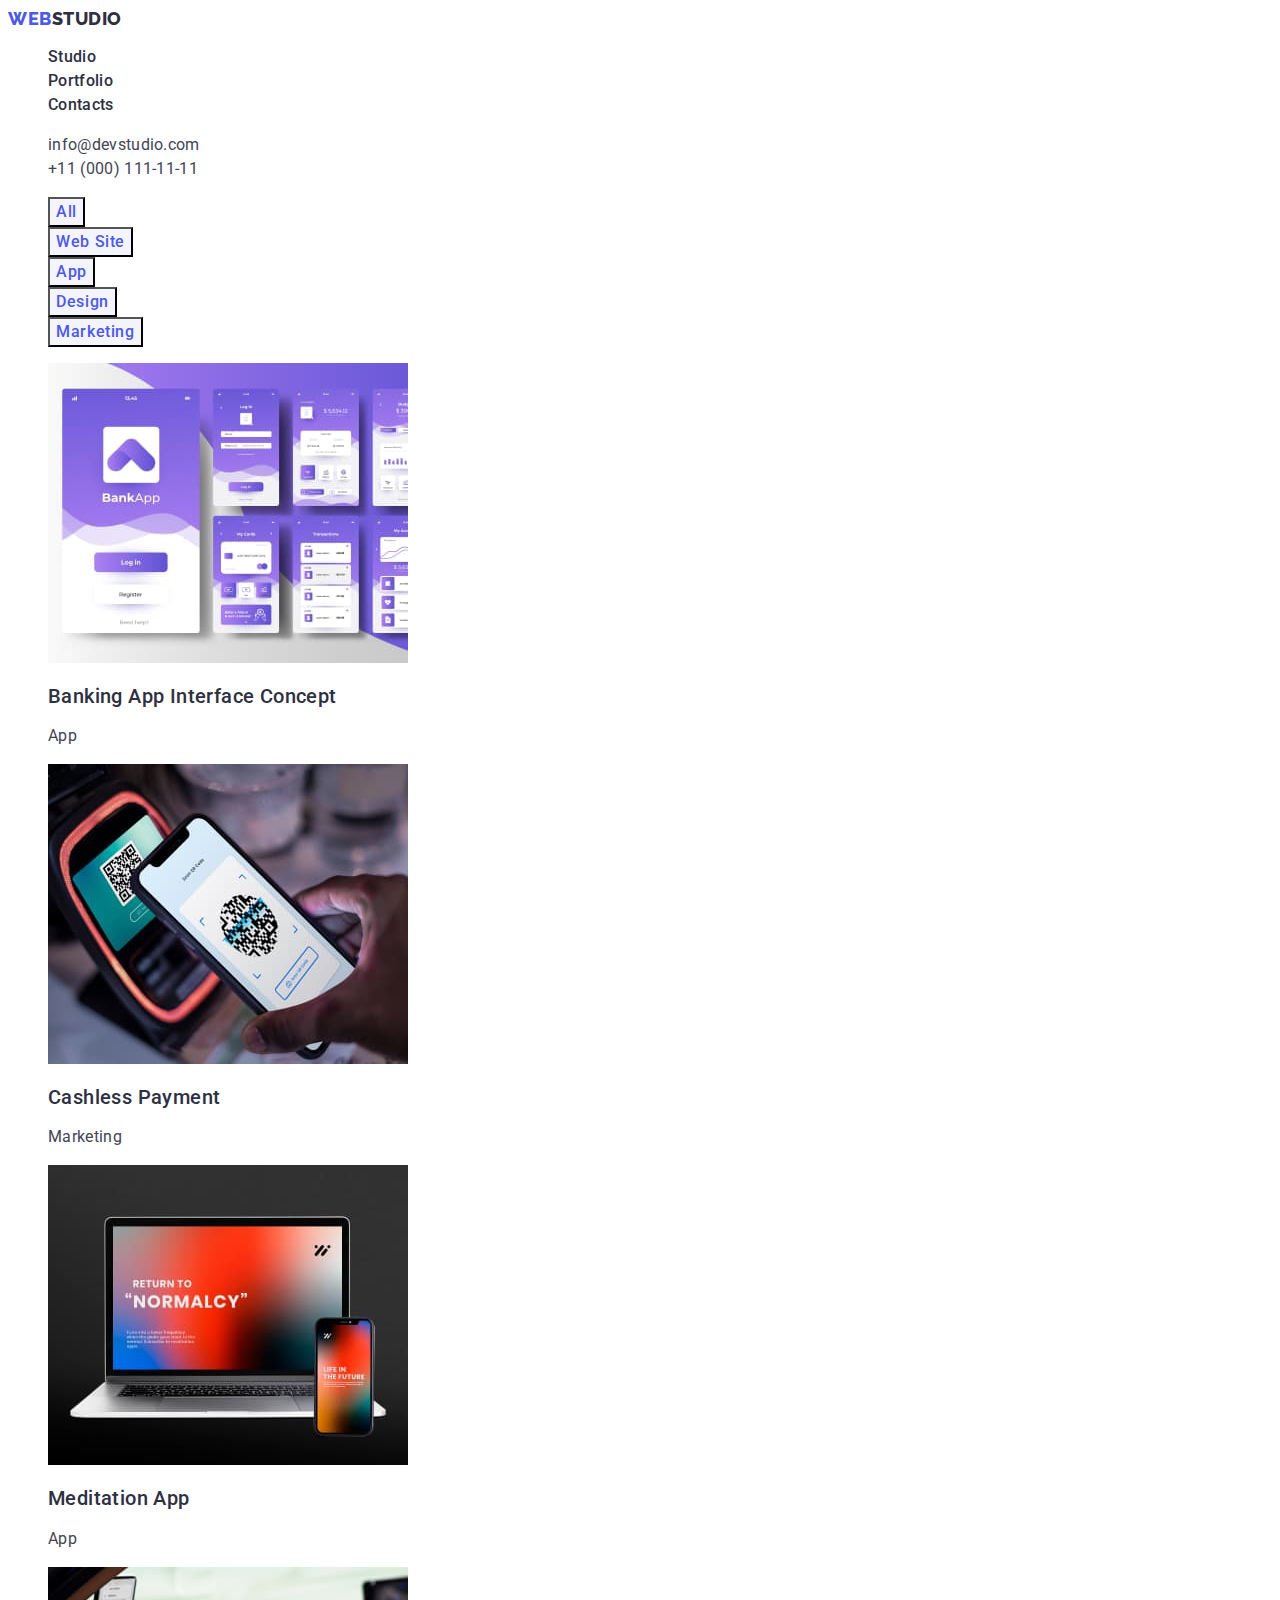
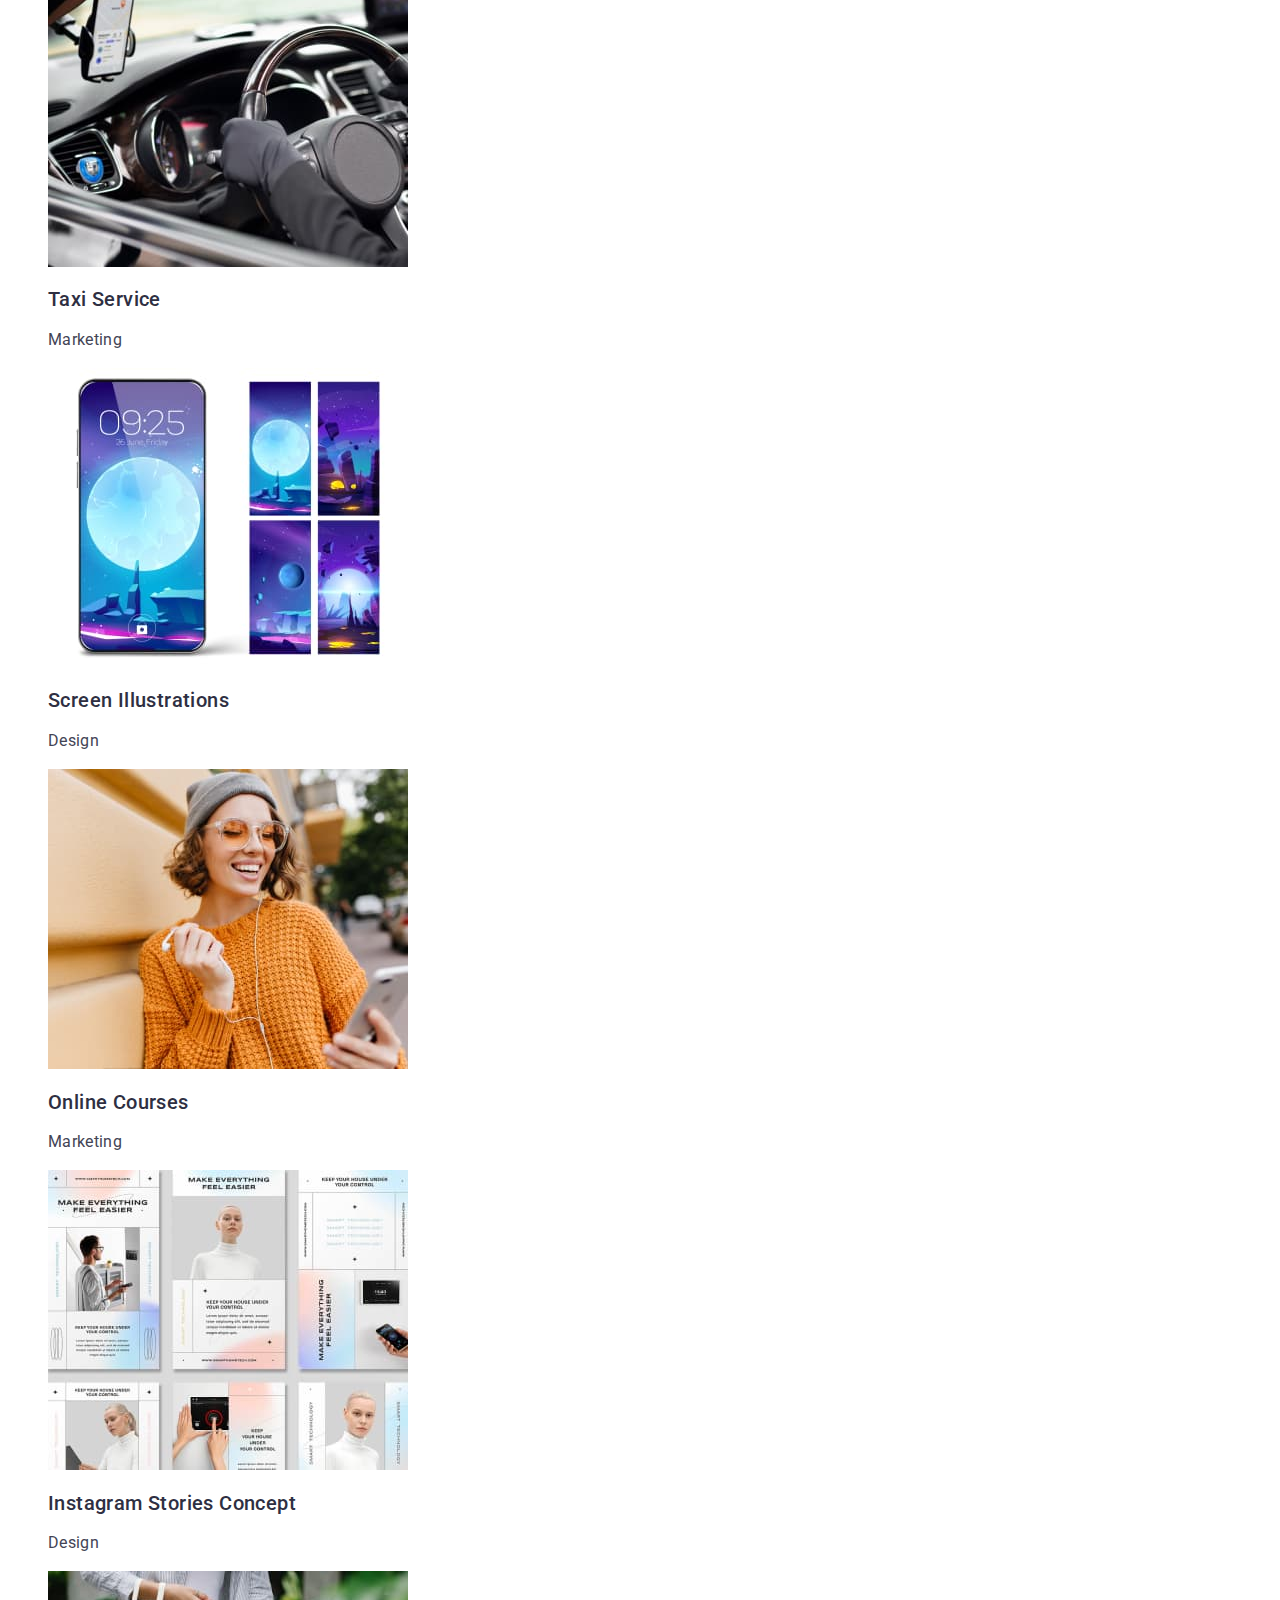
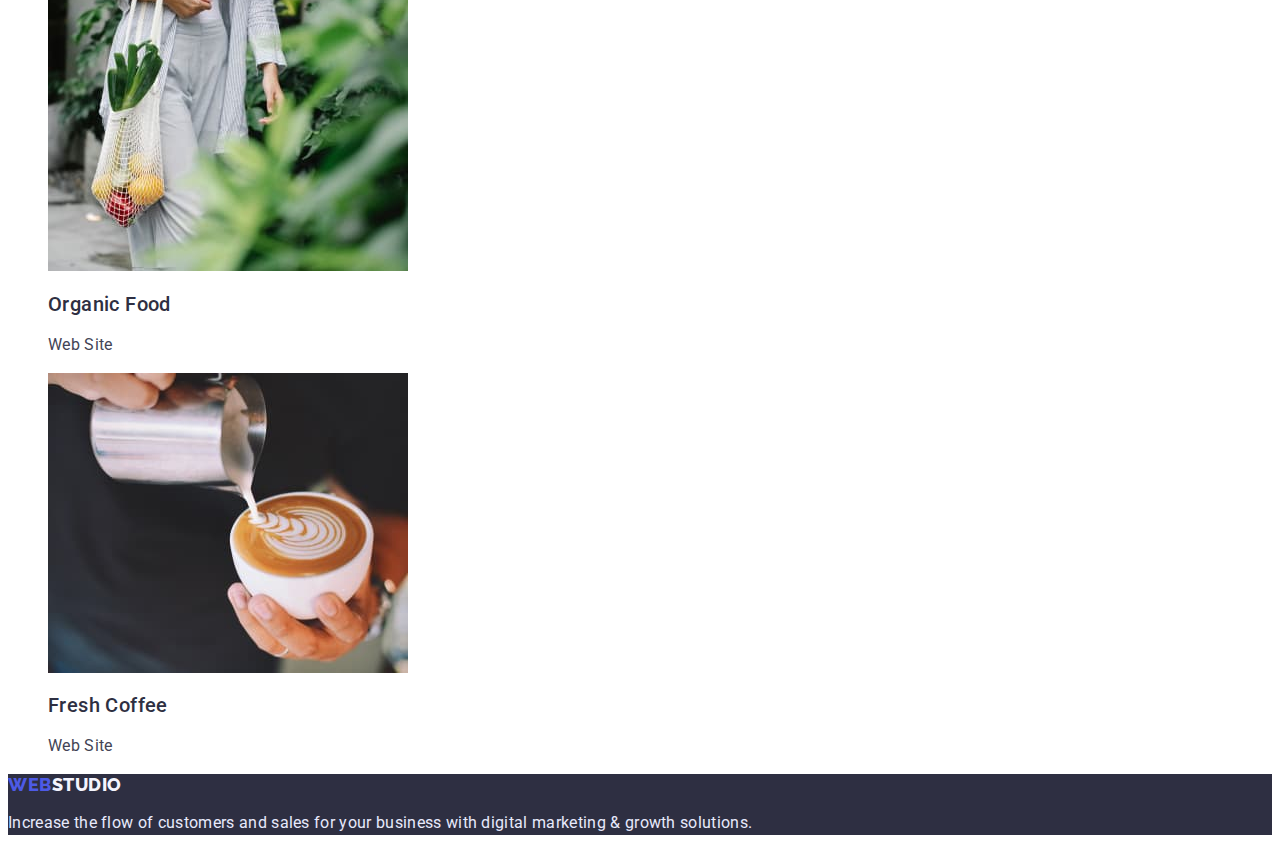
==== commit a521fee7: "summ" ====
--- a/portfolio.html
+++ b/portfolio.html
@@ -2,134 +2,136 @@
 <html lang="en">
 
 <head>
-  <meta charset="UTF-8" />
-  <meta http-equiv="X-UA-Compatible" content="IE=edge" />
-  <meta name="viewport" content="width=device-width, initial-scale=1.0" />
-  <title>portfolio</title>
-  <link rel="preconnect" href="https://fonts.googleapis.com" />
-  <link rel="preconnect" href="https://fonts.gstatic.com" crossorigin />
-  <link href="https://fonts.googleapis.com/css2?family=Raleway:wght@800&family=Roboto:wght@400;500;700;900&display=swap"
-    rel="stylesheet" />
-  <link rel="stylesheet" href="./css/style.css" />
+    <meta charset="UTF-8">
+    <meta http-equiv="X-UA-Compatible" content="IE=edge">
+    <meta name="viewport" content="width=device-width, initial-scale=1.0">
+    <title>portfolio</title>
+    <link rel="preconnect" href="https://fonts.googleapis.com">
+    <link rel="preconnect" href="https://fonts.gstatic.com" crossorigin>
+    <link
+        href="https://fonts.googleapis.com/css2?family=Raleway:wght@800&family=Roboto:wght@400;500;700;900&display=swap"
+        rel="stylesheet">
+    <link rel="stylesheet" href="./css/style.css">
 </head>
 
 <body>
-  <header>
-    <!-- Navigation -->
-    <nav class="nav">
-      <a class="logo link" href="./index.html">Web<span class="logo-header">Studio</span></a>
-      <ul class="list">
-        <li><a class="nav-link link" href="./index.html">Studio</a></li>
-        <li>
-          <a class="nav-link link" href="./portfolio.html">Portfolio</a>
-        </li>
-        <li><a class="nav-link link" href="">Contacts</a></li>
-      </ul>
-    </nav>
+    <header>
+        <!-- Navigation -->
+        <nav class="nav">
+            <a class="logo link" href="./index.html">Web<span class="logo-header">Studio</span></a>
+            <ul class="list">
+                <li><a class="nav-link link" href="./index.html">Studio</a></li>
+                <li>
+                    <a class="nav-link link" href="./portfolio.html">Portfolio</a>
+                </li>
+                <li><a class="nav-link link" href="">Contacts</a></li>
+            </ul>
+        </nav>
 
-    <!-- Contacts -->
-    <address class="address">
-      <ul class="list">
-        <li>
-          <a class="address-link link" href="mailto:info@devstudio.com">info@devstudio.com</a>
-        </li>
-        <li>
-          <a class="address-link link" href="tel:+110001111111">+11 (000) 111-11-11</a>
-        </li>
-      </ul>
-    </address>
-  </header>
+        <!-- Contacts -->
+        <address class="address">
+            <ul class="list">
+                <li>
+                    <a class="address-link link" href="mailto:info@devstudio.com">info@devstudio.com</a>
+                </li>
+                <li>
+                    <a class="address-link link" href="tel:+110001111111">+11 (000) 111-11-11</a>
+                </li>
+            </ul>
+        </address>
+    </header>
 
-  <main>
-    <section>
-      <!-- Buttons -->
-      <h1 hidden>Portfolio</h1>
-      <ul class="list">
-        <li><button class="button-portfolio" type="button">All</button>
-        </li>
-        <li><button class="button-portfolio" type="button">Web Site</button>
-        </li>
-        <li><button class="button-portfolio" type="button">App</button>
-        </li>
-        <li><button class="button-portfolio" type="button">Design</button>
-        </li>
-        <li><button class="button-portfolio" type="button">Marketing</button>
-        </li>
-      </ul>
-      <!-- Card -->
-      <ul class="list">
-        <li class="card">
-          <a href="" class="link">
-            <img src="./images/portfolio.images/banking.jpg" width="360" alt="Banking App Interface Concept" />
-            <h2 class="text-title">Banking App Interface Concept</h2>
-            <p class="text">App</p>
-          </a>
-        </li>
-        <li class="card">
-          <a href="" class="link">
-            <img src="./images/portfolio.images/cashless.jpg" width="360" alt="Cashless Payment" />
-            <h2 class="text-title">Cashless Payment</h2>
-            <p class="text">Marketing</p>
-          </a>
-        </li>
-        <li class="card">
-          <a href="" class="link">
-            <img src="./images/portfolio.images/meditation.jpg" width="360" alt="Meditation App" />
-            <h2 class="text-title">Meditation App</h2>
-            <p class="text">App</p>
-          </a>
-        </li>
-        <li class="card">
-          <a href="" class="link">
-            <img src="./images/portfolio.images/taxi.jpg" width="360" alt="Taxi Service" />
-            <h2 class="text-title">Taxi Service</h2>
-            <p class="text">Marketing</p>
-          </a>
-        </li>
-        <li class="card">
-          <a href="" class="link">
-            <img src="./images/portfolio.images/screen.jpg" width="360" alt="Screen Illustrations" />
-            <h2 class="text-title">Screen Illustrations</h2>
-            <p class="text">Design</p>
-          </a>
-        </li>
-        <li class="card">
-          <a href="" class="link">
-            <img src="./images/portfolio.images/online.jpg" width="360" alt="Online Courses" />
-            <h2 class="text-title">Online Courses</h2>
-            <p class="text">Marketing</p>
-          </a>
-        </li>
-        <li class="card">
-          <a href="" class="link">
-            <img src="./images/portfolio.images/instagram.jpg" width="360" alt="Instagram Stories Concept" />
-            <h2 class="text-title">Instagram Stories Concept</h2>
-            <p class="text">Design</p>
-          </a>
-        </li>
-        <li class="card">
-          <a href="" class="link">
-            <img src="./images/portfolio.images/organic.jpg" width="360" alt="Organic Food" />
-            <h2 class="text-title">Organic Food</h2>
-            <p class="text">Web Site</p>
-          </a>
-        </li>
-        <li class="card">
-          <a href="" class="link">
-            <img src="./images/portfolio.images/fresh.jpg" width="360" alt="Fresh Coffee" />
-            <h2 class="text-title">Fresh Coffee</h2>
-            <p class="text">Web Site</p>
-          </a>
-        </li>
-      </ul>
-    </section>
-  </main>
-  <!--footer-->
-  <footer class="footer">
-    <a class="logo link" href="./index.html">Web<span class="logo-footer">Studio</span></a>
-    <p class="text">Increase the flow of customers and sales for your business with digital marketing & growth
-      solutions.</p>
-  </footer>
+    <main>
+        <section>
+            <!-- Buttons -->
+            <h1 hidden>Portfolio</h1>
+            <ul class="list">
+                <li><button class="button-portfolio" type="button">All</button>
+                </li>
+                <li><button class="button-portfolio" type="button">Web Site</button>
+                </li>
+                <li><button class="button-portfolio" type="button">App</button>
+                </li>
+                <li><button class="button-portfolio" type="button">Design</button>
+                </li>
+                <li><button class="button-portfolio" type="button">Marketing</button>
+                </li>
+            </ul>
+            <!-- Card -->
+            <ul class="list">
+                <li class="card">
+                    <a href="" class="link">
+                        <img src="./images/portfolio-images/banking.jpg" width="360"
+                            alt="Banking App Interface Concept">
+                        <h2 class="text-title">Banking App Interface Concept</h2>
+                        <p class="text">App</p>
+                    </a>
+                </li>
+                <li class="card">
+                    <a href="" class="link">
+                        <img src="./images/portfolio-images/cashless.jpg" width="360" alt="Cashless Payment">
+                        <h2 class="text-title">Cashless Payment</h2>
+                        <p class="text">Marketing</p>
+                    </a>
+                </li>
+                <li class="card">
+                    <a href="" class="link">
+                        <img src="./images/portfolio-images/meditation.jpg" width="360" alt="Meditation App">
+                        <h2 class="text-title">Meditation App</h2>
+                        <p class="text">App</p>
+                    </a>
+                </li>
+                <li class="card">
+                    <a href="" class="link">
+                        <img src="./images/portfolio-images/taxi.jpg" width="360" alt="Taxi Service">
+                        <h2 class="text-title">Taxi Service</h2>
+                        <p class="text">Marketing</p>
+                    </a>
+                </li>
+                <li class="card">
+                    <a href="" class="link">
+                        <img src="./images/portfolio-images/screen.jpg" width="360" alt="Screen Illustrations">
+                        <h2 class="text-title">Screen Illustrations</h2>
+                        <p class="text">Design</p>
+                    </a>
+                </li>
+                <li class="card">
+                    <a href="" class="link">
+                        <img src="./images/portfolio-images/online.jpg" width="360" alt="Online Courses">
+                        <h2 class="text-title">Online Courses</h2>
+                        <p class="text">Marketing</p>
+                    </a>
+                </li>
+                <li class="card">
+                    <a href="" class="link">
+                        <img src="./images/portfolio-images/instagram.jpg" width="360" alt="Instagram Stories Concept">
+                        <h2 class="text-title">Instagram Stories Concept</h2>
+                        <p class="text">Design</p>
+                    </a>
+                </li>
+                <li class="card">
+                    <a href="" class="link">
+                        <img src="./images/portfolio-images/organic.jpg" width="360" alt="Organic Food">
+                        <h2 class="text-title">Organic Food</h2>
+                        <p class="text">Web Site</p>
+                    </a>
+                </li>
+                <li class="card">
+                    <a href="" class="link">
+                        <img src="./images/portfolio-images/fresh.jpg" width="360" alt="Fresh Coffee">
+                        <h2 class="text-title">Fresh Coffee</h2>
+                        <p class="text">Web Site</p>
+                    </a>
+                </li>
+            </ul>
+        </section>
+    </main>
+    <!--footer-->
+    <footer class="footer">
+        <a class="logo link" href="./index.html">Web<span class="logo-footer">Studio</span></a>
+        <p class="text">Increase the flow of customers and sales for your business with digital marketing & growth
+            solutions.</p>
+    </footer>
 </body>
 
 </html>